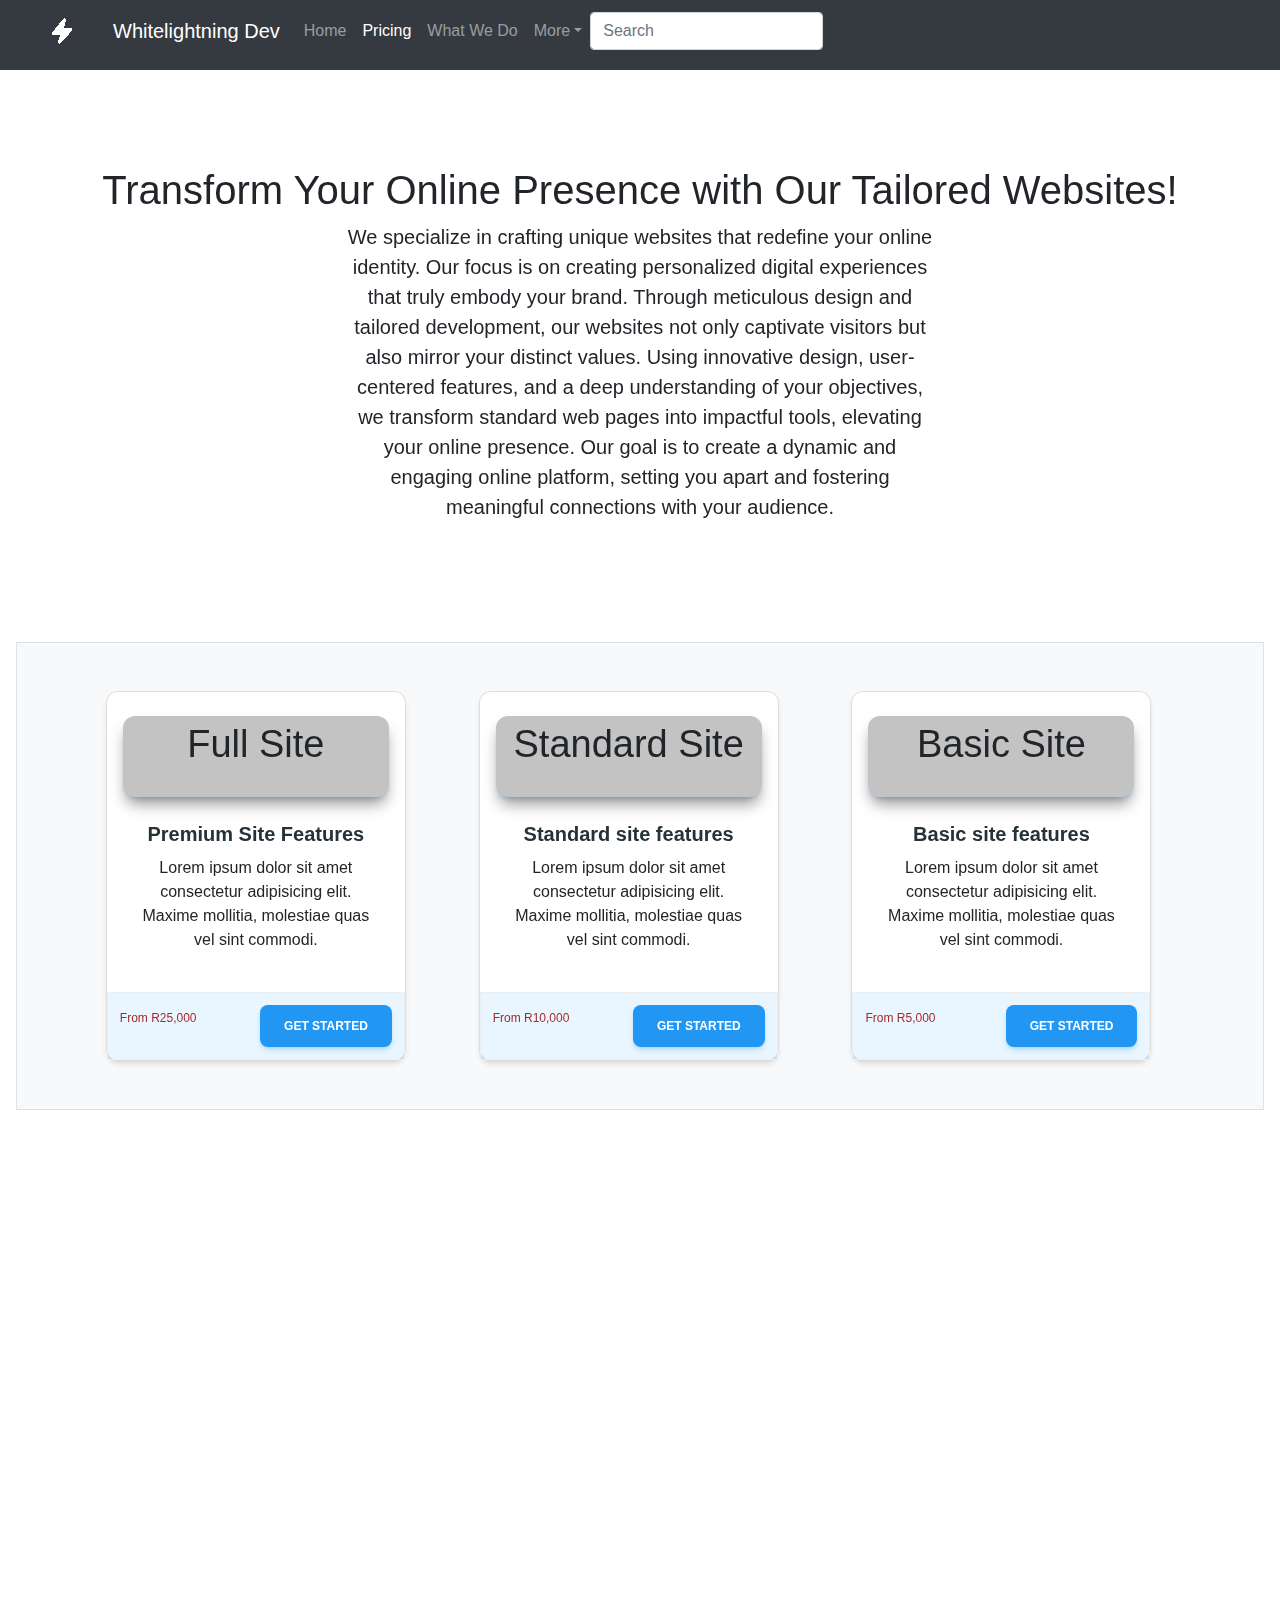
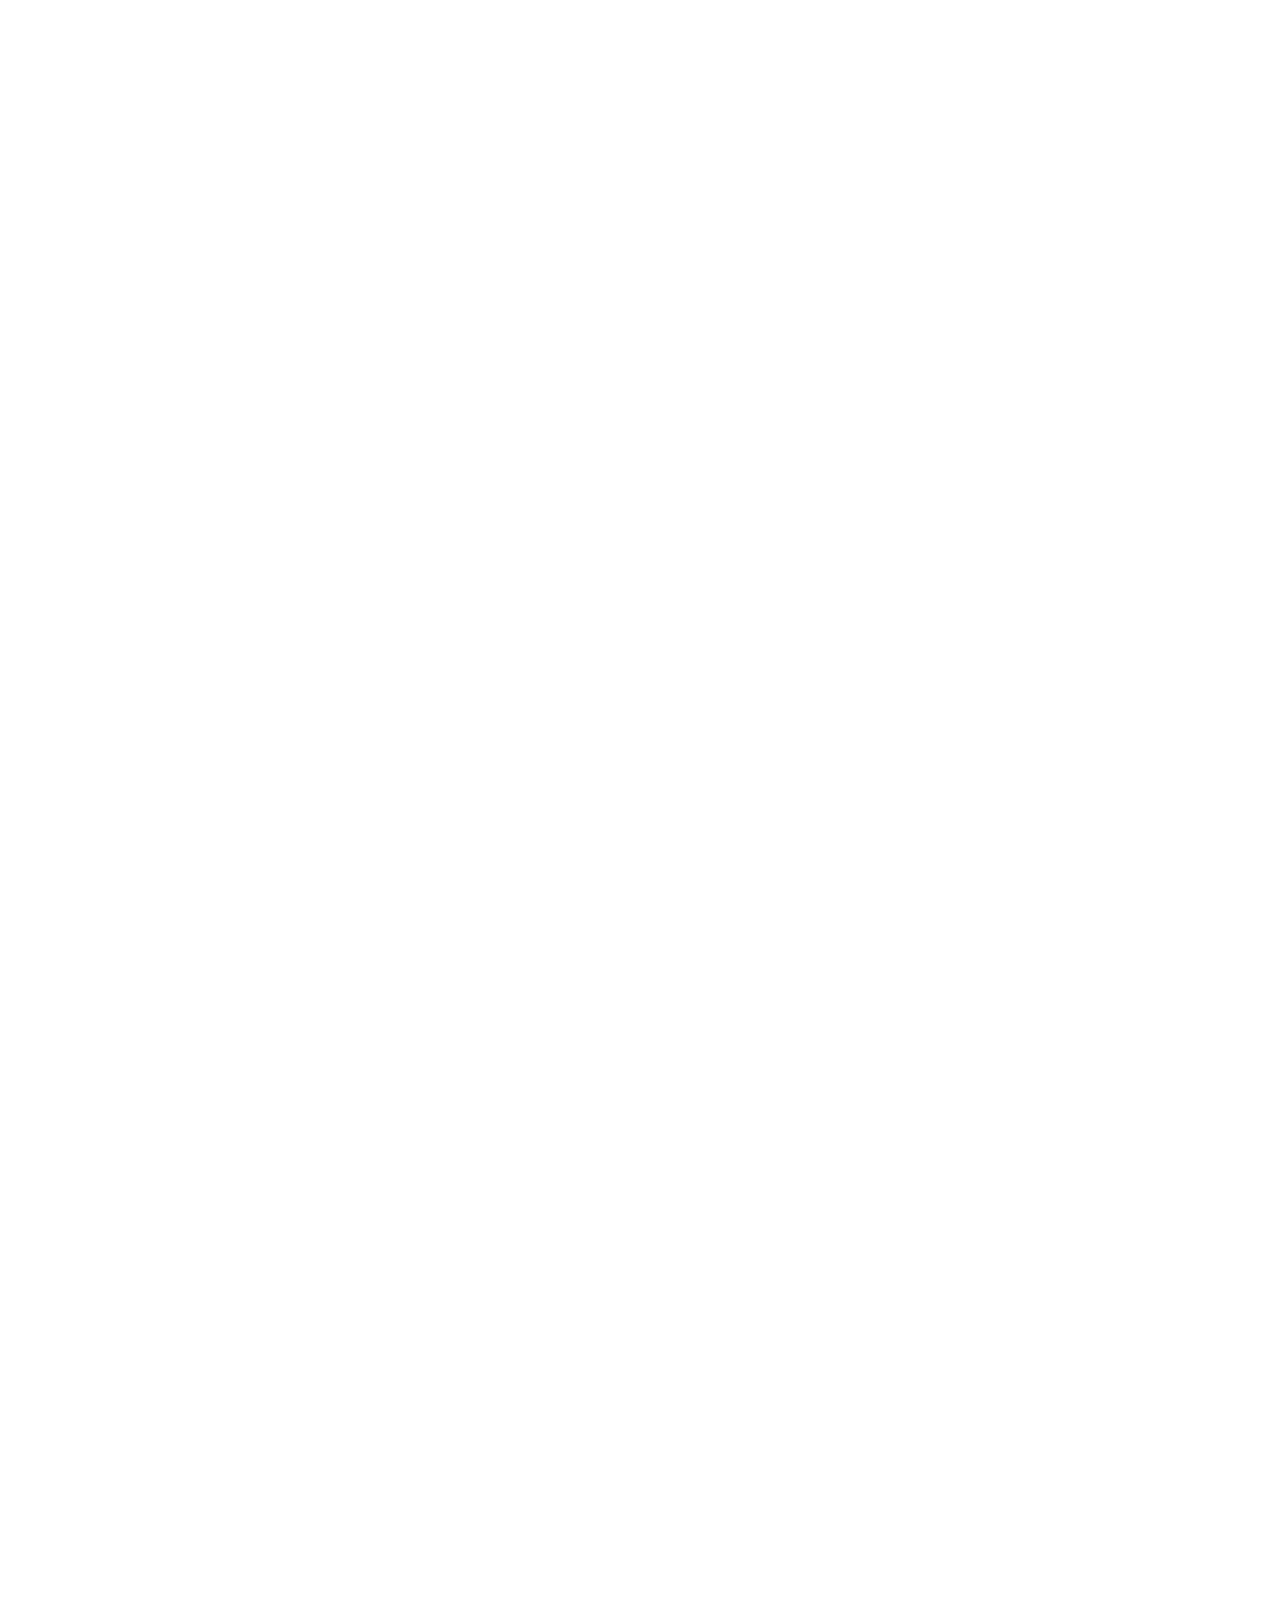
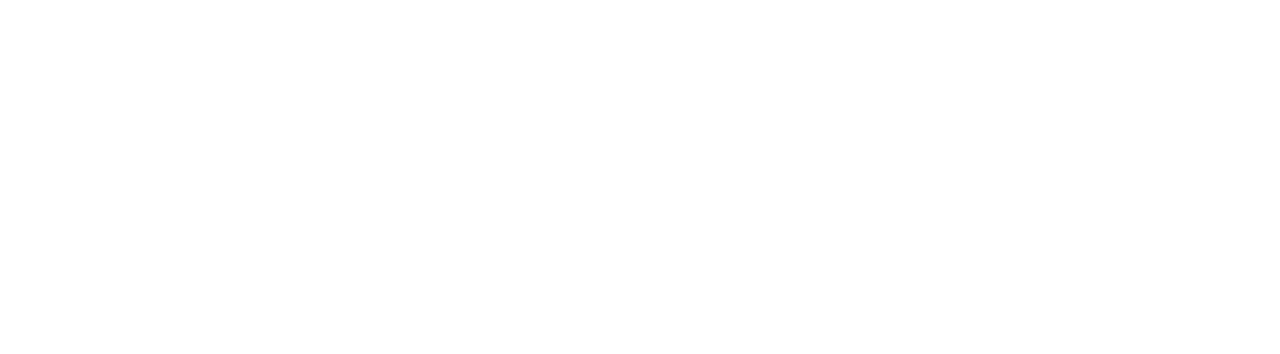
==== prices.html @ e3693634 "adding new code base" ====
<!DOCTYPE html>
<html lang="en">

<head>
  <meta charset="UTF-8">
  <meta name="viewport" content="width=device-width, initial-scale=1.0">

  <link href="https://cdn.jsdelivr.net/npm/bootstrap@5.3.2/dist/css/bootstrap.min.css" rel="stylesheet"
    integrity="sha384-T3c6CoIi6uLrA9TneNEoa7RxnatzjcDSCmG1MXxSR1GAsXEV/Dwwykc2MPK8M2HN" crossorigin="anonymous">
  <link href="//maxcdn.bootstrapcdn.com/bootstrap/4.1.1/css/bootstrap.min.css" rel="stylesheet" id="bootstrap-css">

  <!-- Include AOS CSS -->
  <link rel="stylesheet" href="https://cdn.jsdelivr.net/npm/aos@2.3.4/dist/aos.css">

  <link rel="stylesheet" href="scss/styles.css">
  <link rel="stylesheet" href="scss/blog-carousel.css">


  <title>WHLD - PRICES</title>
</head>

<nav class="navbar navbar-expand-xl navbar-dark pt-0 mb-5 bg-dark" aria-label="Sixth navbar example">
  <div class="container-fluid">
    <a href="index.html"> <img src="images/system-solid-117-bolt-2.gif" class="bg-dark p-2 m-2 rounded" alt=""
        style="padding-left: 20px;"></a>
    <a class="navbar-brand" style="padding-left: 20px;" href="index.html">Whitelightning Dev</a>
    <button class="navbar-toggler" type="button" data-bs-toggle="collapse" data-bs-target="#navbarsExample06"
      aria-controls="navbarsExample06" aria-expanded="false" aria-label="Toggle navigation">
      <span class="navbar-toggler-icon"></span>
    </button>

    <div class="collapse navbar-collapse" id="navbarsExample06">
      <ul class="navbar-nav me-auto mb-2 mb-xl-0">
        <li class="nav-item">
          <a class="nav-link" href="index.html">Home</a>
        </li>
        <li class="nav-item">
          <a class="nav-link active" aria-current="page" href="prices.html">Pricing</a>
        </li>
        <li class="nav-item">
          <a class="nav-link" aria-disabled="false" href="whatwedo.html">What We Do</a>
        </li>
        <li class="nav-item dropdown">
          <a class="nav-link dropdown-toggle" href="#" data-bs-toggle="dropdown" aria-expanded="false">More</a>
          <ul class="dropdown-menu">
            <li><a class="dropdown-item" href="#">Action</a></li>
            <li><a class="dropdown-item" href="#">Another action</a></li>
            <li><a class="dropdown-item" href="#">Something else here</a></li>
          </ul>
        </li>
      </ul>
      <form role="search">
        <input class="form-control" type="search" placeholder="Search" aria-label="Search">
      </form>
    </div>
  </div>
</nav>

<body>
  <!-- Top hero -->
  <div data-aos="fade-up" class="px-4 py-5 my-5 text-center">
    <h1 class="display-5 fw-bold text-body-emphasis">Transform Your Online Presence with Our Tailored Websites!</h1>
    <div class="col-lg-6 mx-auto">
      <p data-aos="fade-right" class="lead mb-4">We specialize in crafting unique websites that redefine your online identity. Our focus is on
        creating personalized digital experiences that truly embody your brand. Through meticulous design and tailored
        development, our websites not only captivate visitors but also mirror your distinct values. Using innovative
        design, user-centered features, and a deep understanding of your objectives, we transform standard web pages
        into impactful tools, elevating your online presence. Our goal is to create a dynamic and engaging online
        platform, setting you apart and fostering meaningful connections with your audience.</p>
    </div>
  </div>
  <div class="content row p-3 pb-4 mt-5 pe-lg-0 pt-lg-5 m-3 pb-5 bg-light align-items-center rounded-5 border  shadow-lg">

<!-- Full site card -->
<div data-aos="fade-right" class="card  shadow-lg">
  <div class="header"> Full Site</div>
  <div class="info">
    <p class="title">Premium Site Features</p>
    <p>Lorem ipsum dolor sit amet consectetur adipisicing elit. Maxime mollitia,
      molestiae quas vel sint commodi. </p>
  </div>
  <div class="footer">
    <p class="tag">From R25,000</p>
    <button type="button" class="action">Get started </button>
  </div>
</div>

<!-- Standard Site card -->
<div data-aos="fade-up" class="card  shadow-lg">
  <div class="header">Standard Site</div>
  <div class="info">
    <p class="title">Standard site features</p>
    <p>Lorem ipsum dolor sit amet consectetur adipisicing elit. Maxime mollitia,
      molestiae quas vel sint commodi. </p>
  </div>
  <div  class="footer">
    <p class="tag">From R10,000</p>
    <button type="button" class="action">Get started </button>
  </div>
</div>

<!-- Basic site card -->
<div data-aos="fade-left" class="card   shadow-lg">
  <div class="header">Basic Site</div>
  <div class="info">
    <p class="title">Basic site features</p>
    <p>Lorem ipsum dolor sit amet consectetur adipisicing elit. Maxime mollitia,
      molestiae quas vel sint commodi. </p>
  </div>
  <div class="footer">
    <p class="tag">From R5,000</p>
    <button type="button" class="action">Get started </button>
  </div>
</div>
  </div>
  <!-- Feature components -->
  <div data-aos="fade-up" class="content row p-1 mt-5 pe-lg-0 pt-4  m-3 pb-4 bg-light align-items-center rounded-5 border  shadow-lg">
    <premium-feature-component ></premium-feature-component>
  </div>
  <br>
  <div data-aos="fade-up"  class="content row p-3 pb-4 mt-5 pe-lg-0 pt-lg-5 m-3 pb-5 bg-light align-items-center rounded-5 border  shadow-lg">
    <standard-feature-component></standard-feature-component>
  </div>

  <!-- end of feature components -->
  




  <!-- Include AOS library script -->
  <script src="https://cdn.jsdelivr.net/npm/aos@2.3.4/dist/aos.js"></script>
  <!-- Initialize AOS -->
  <script>
    AOS.init();
  </script>
  <script src="components/Standard-features.js" type="text/javascript" defer></script>
  <script src="components/Premium-features.js" type="text/javascript" defer></script>
  <script src="//maxcdn.bootstrapcdn.com/bootstrap/4.1.1/js/bootstrap.min.js"></script>
  <script src="//cdnjs.cloudflare.com/ajax/libs/jquery/3.2.1/jquery.min.js"></script>
  <script src="https://cdn.jsdelivr.net/npm/bootstrap@5.3.2/dist/js/bootstrap.bundle.min.js"
    integrity="sha384-C6RzsynM9kWDrMNeT87bh95OGNyZPhcTNXj1NW7RuBCsyN/o0jlpcV8Qyq46cDfL"
    crossorigin="anonymous"></script>
</body>
<!-- footer start -->
<div class="container">
  <footer class="py-5" data-aos="fade-up">
      <div class="row">
          <div class="col-6 col-md-2 mb-2">
              <h5>Section</h5>
              <ul class="nav flex-column">
                  <li class="nav-item mb-2"><a href="index.html" class="nav-link p-0 text-body-secondary">Home</a>
                  </li>
                  <li class="nav-item mb-2"><a href="prices.html" class="nav-link p-0 text-body-secondary">Pricing</a>
                  </li>
                  <li class="nav-item mb-2"><a href="faq.html" class="nav-link p-0 text-body-secondary">FAQs</a></li>
                  <li class="nav-item mb-2"><a href="about.html" class="nav-link p-0 text-body-secondary">About</a>
                  </li>
              </ul>
          </div>

          <div class="col-md-5 offset-md-5 mb-3">
              <form>
                  <h5>Contact me to get a free consultation</h5>
                  <p>Drop your email below</p>
                  <div class="d-flex flex-column flex-sm-row w-100 gap-2">
                      <label for="newsletter1" class="visually-hidden">Email address</label>
                      <input id="newsletter1" type="text" class="form-control" placeholder="Email address">
                      <button class="btn btn-primary" type="button">Subscribe</button>
                  </div>
              </form>
          </div>
          
          <!-- Toast HTML -->
          <div class="toast" role="alert" aria-live="assertive" aria-atomic="true" style="display: none;">
            <div class="toast-header">
              <img src="..." class="rounded me-2" alt="...">
              <strong class="me-auto">Bootstrap</strong>
              <small>11 mins ago</small>
              <button type="button" class="btn-close" data-bs-dismiss="toast" aria-label="Close"></button>
            </div>
            <div class="toast-body">
              Thank you for your interest! We'll contact you soon.
            </div>
          </div>

          
      <div class="d-flex flex-column flex-sm-row justify-content-between py-4 my-4 border-top">
          <p>&copy; 2023 WhitelightningDev, Inc. All rights reserved.</p>
          <ul class="list-unstyled d-flex">
              <li class="ms-3"><a class="link-body-emphasis" href="#"><img src="images/instagram.png" width="24px" height="24px" alt="" srcset=""></a></li>
              <li class="ms-3"><a class="link-body-emphasis" href="#"><img src="images/facebook.png" width="24px" height="24px" alt="" srcset=""></a></li>
          </ul>
      </div>
  </footer>
</div>
<!-- Footer end -->


</html>
---- scss/styles.css ----
body {
  margin: 0;
  padding: 0;
  z-index: -1;
}

* {
  margin: 0;
  padding: 0;
}

/* styles.css */
.nav-link {
  transition: color 0.3s ease; /* Add smooth color transition on hover */
}

.nav-link:hover {
  color: #ff6600; /* Change the text color on hover to your desired color */
}

.animation-element {
  width: 100px;
  height: 100px;
  background-color: #3498db;
  opacity: 0;
  transform: translateY(20px);
  transition: opacity 0.5s, transform 0.5s;
}

.content {
  text-align: center;
  margin-top: 300px; /* Create space for the animation to be revealed */
}

/* CSS for the card image */
.card-image {
  background-size: cover;
  background-repeat: no-repeat;
  background-position: center center;
  min-height: 200px; /* Adjust the minimum height as needed */
}

.google-signup-image {
  width: 60px;
}

br {
  margin-top: 100px;
}/*# sourceMappingURL=styles.css.map */
---- scss/blog-carousel.css ----
.card {
    display: inline-flex;
    flex-direction: column;
    justify-content: space-between;
    border-radius: 0.75rem;
    margin-left:6%;
    background-color: white;
    width: 300px;
    height: 370px;
    box-shadow: 0 4px 6px -1px rgba(0,0,0,.1),
    0 2px 4px -2px rgba(0,0,0,.1);
  }
  
  .header {
    font-size: 38px;
    text-align: center;
    position: relative;
    background-clip: border-box;
    margin-top: 1.5rem;
    margin-left: 1rem;
    margin-right: 1rem;
    border-radius: 0.75rem;
    background-color: rgb(195, 195, 195);
    box-shadow: 0 10px 15px -3px rgba(3, 3, 3, 0.4),0 4px 6px -4px rgba(33,150,243,.4);
    height: 14rem;
  }
  
  .info {
    border: none;
    padding: 1.5rem;
    text-align: center;
  }
  
  .title {
    color: rgb(38 50 56);
    letter-spacing: 0;
    line-height: 1.375;
    font-weight: 600;
    font-size: 1.25rem;
    margin-bottom: 0.5rem;
  }
  
  .footer {
    padding: 0.75rem;
    border: 1px solid rgb(236 239 241);
    display: flex;
    align-items: center;
    justify-content: space-between;
    background-color: rgba(0, 140, 255, 0.082);
  }
  
  .tag {
    color:brown;
    font-weight: 300;
    font-size: .75rem;
    display: block;
  }

  .tag:hover{
    font-size: 20px;
  }
  
  .action {
    -webkit-user-select: none;
    -moz-user-select: none;
    user-select: none;
    border: none;
    outline: none;
    box-shadow: 0 4px 6px -1px rgba(138, 198, 247, 0.4),0 2px 4px -2px rgba(33,150,243,.4);
    color: rgb(255 255 255);
    text-transform: uppercase;
    font-weight: 700;
    font-size: .75rem;
    padding: 0.75rem 1.5rem;
    background-color: rgb(33 150 243);
    border-radius: 0.5rem;
  }
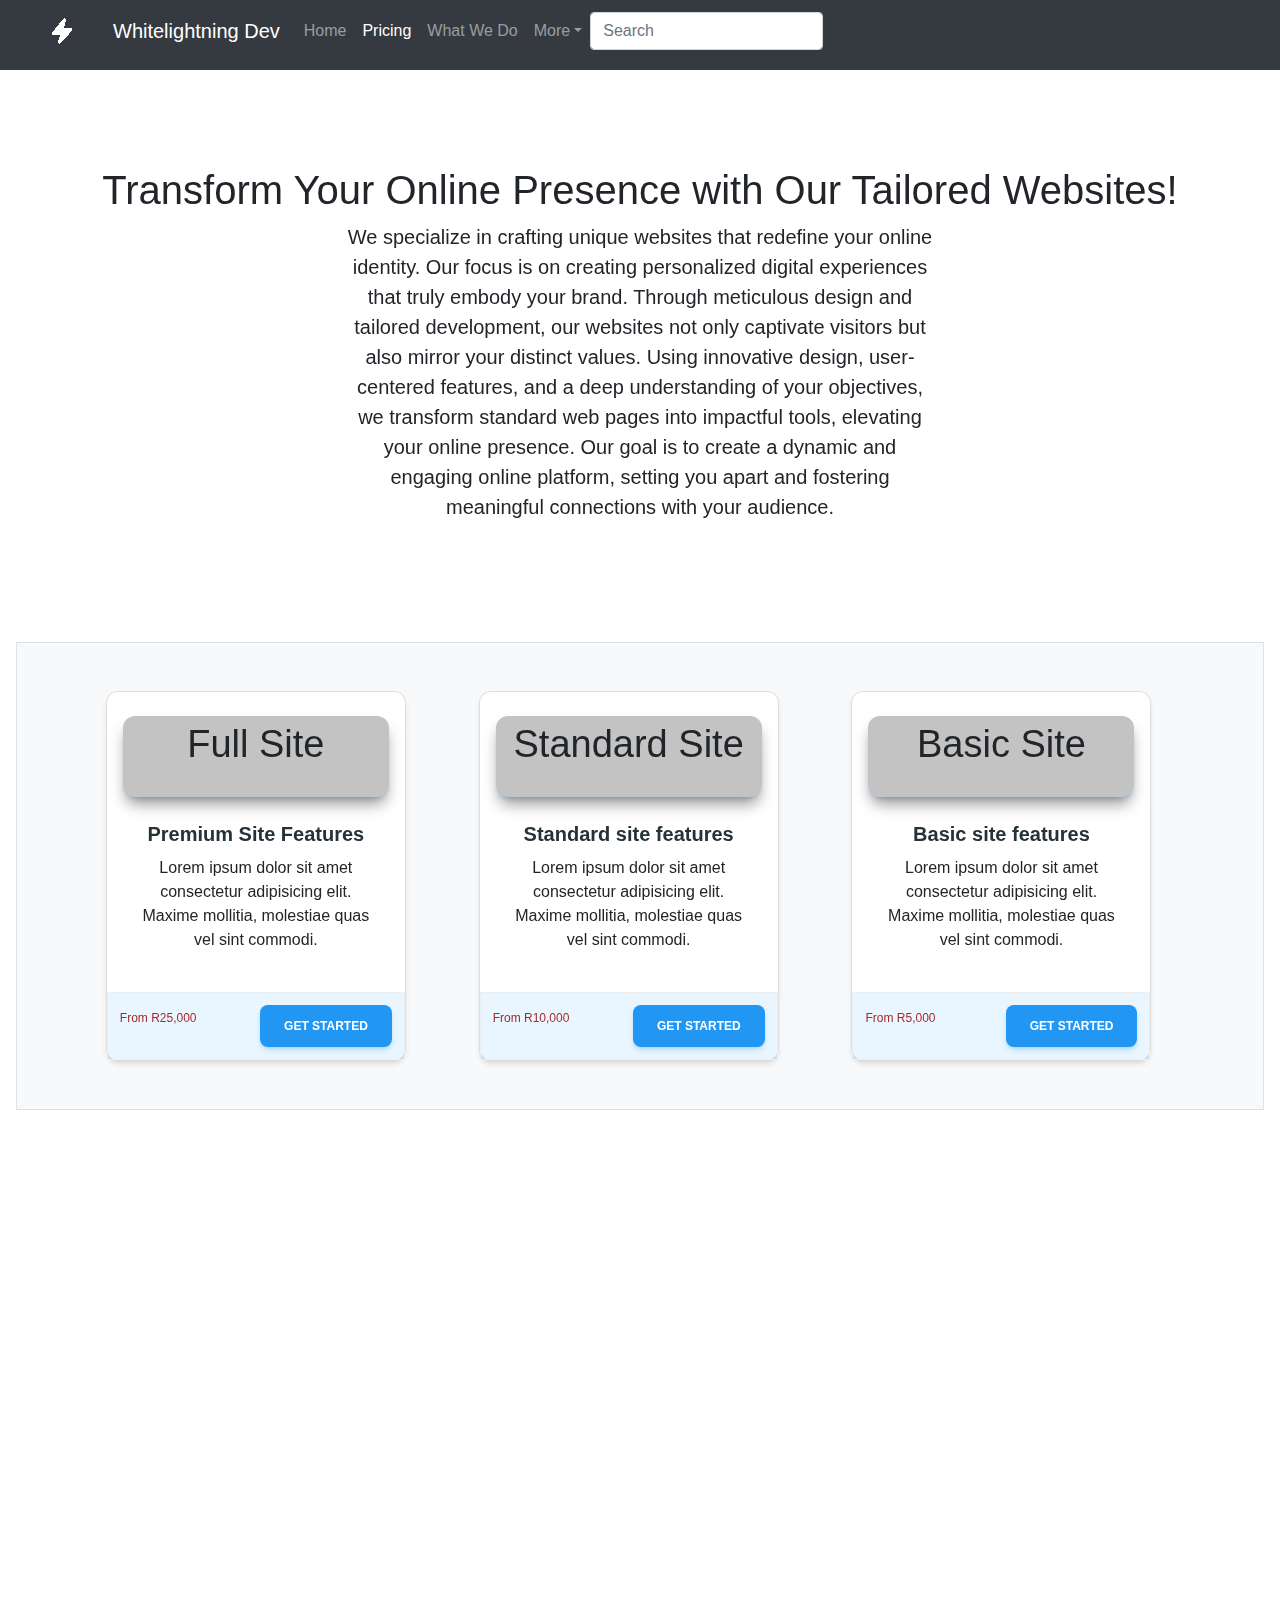
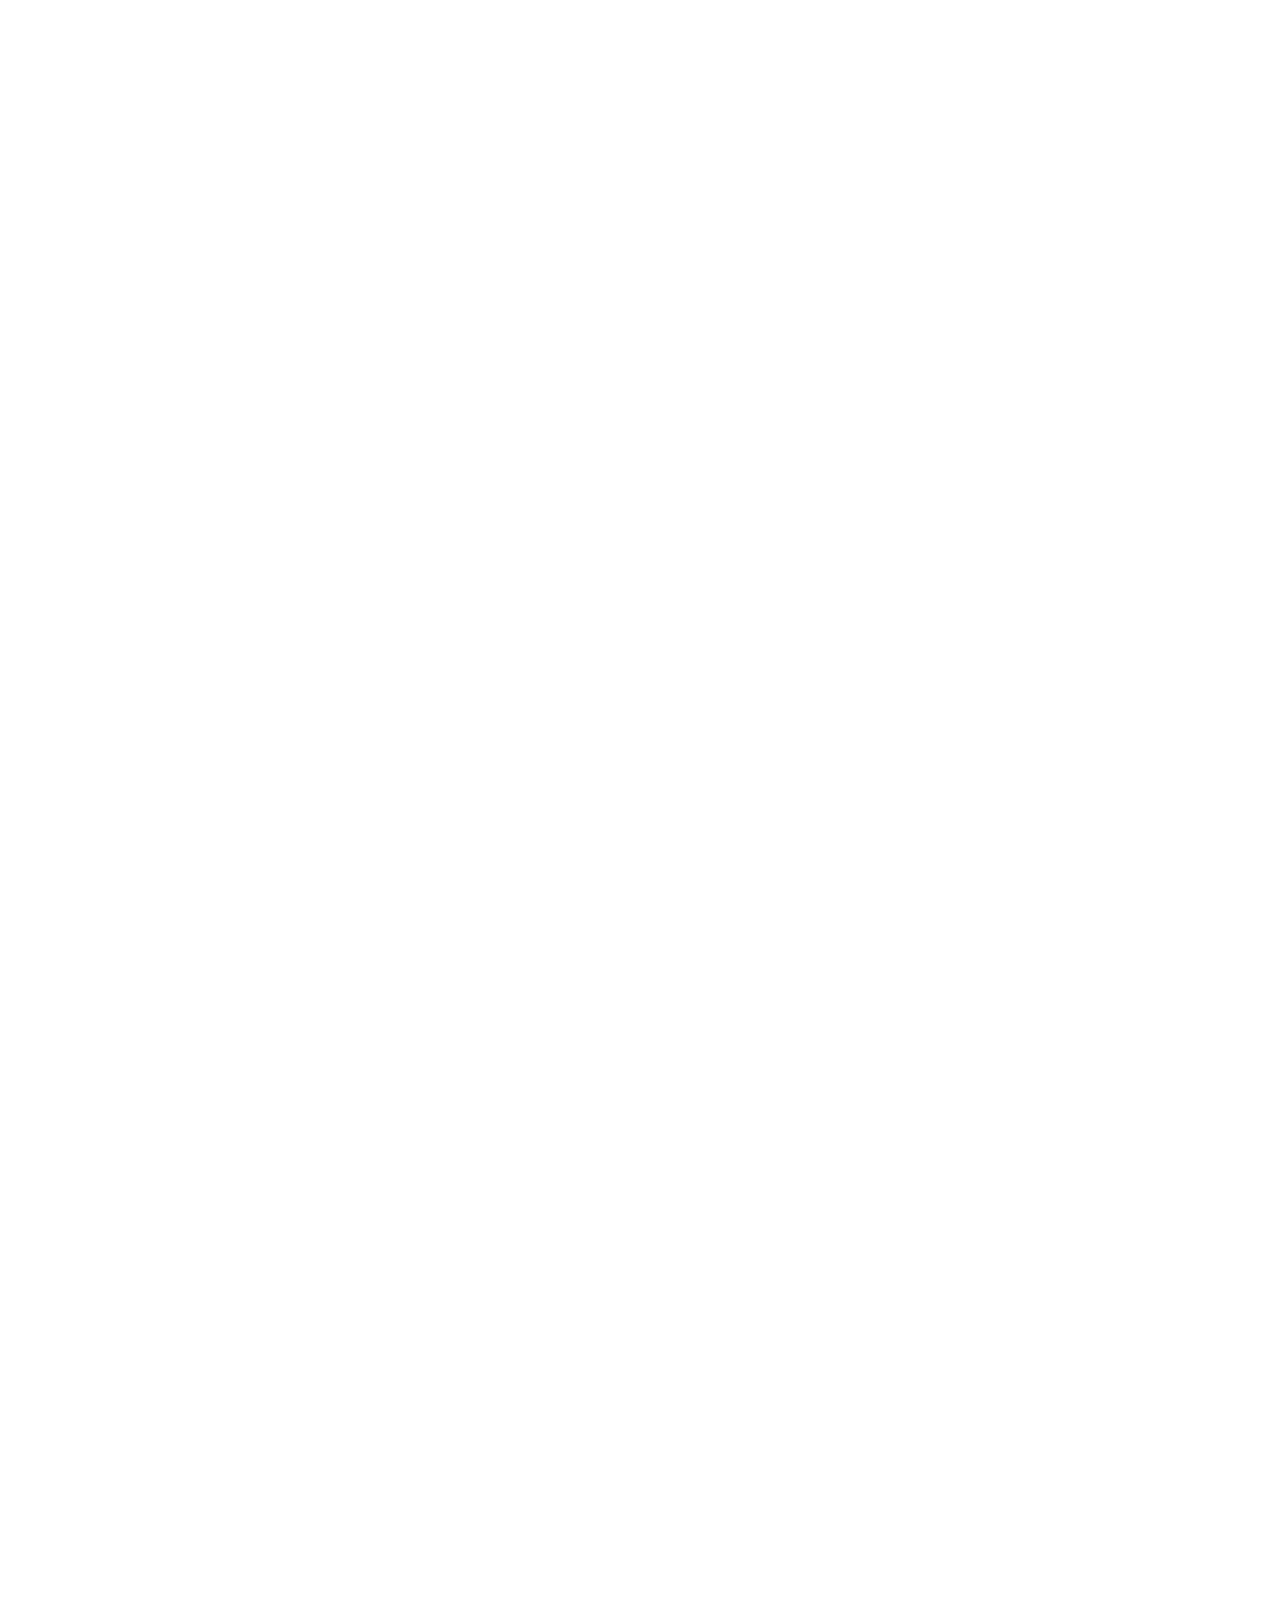
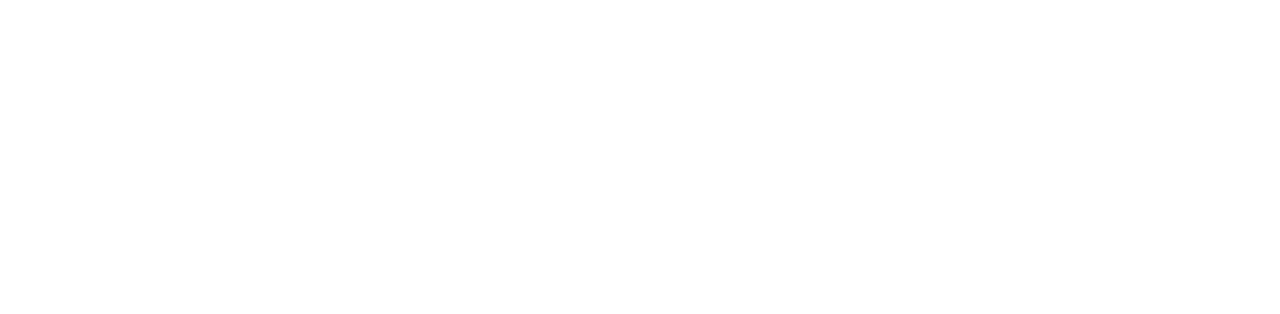
==== commit 2cbaede8: "making sure that standard-feature-component works" ====
--- a/prices.html
+++ b/prices.html
@@ -117,7 +117,7 @@
   <div data-aos="fade-up" class="content row p-1 mt-5 pe-lg-0 pt-4  m-3 pb-4 bg-light align-items-center rounded-5 border  shadow-lg">
     <premium-feature-component ></premium-feature-component>
   </div>
-  <br>
+  
   <div data-aos="fade-up"  class="content row p-3 pb-4 mt-5 pe-lg-0 pt-lg-5 m-3 pb-5 bg-light align-items-center rounded-5 border  shadow-lg">
     <standard-feature-component></standard-feature-component>
   </div>
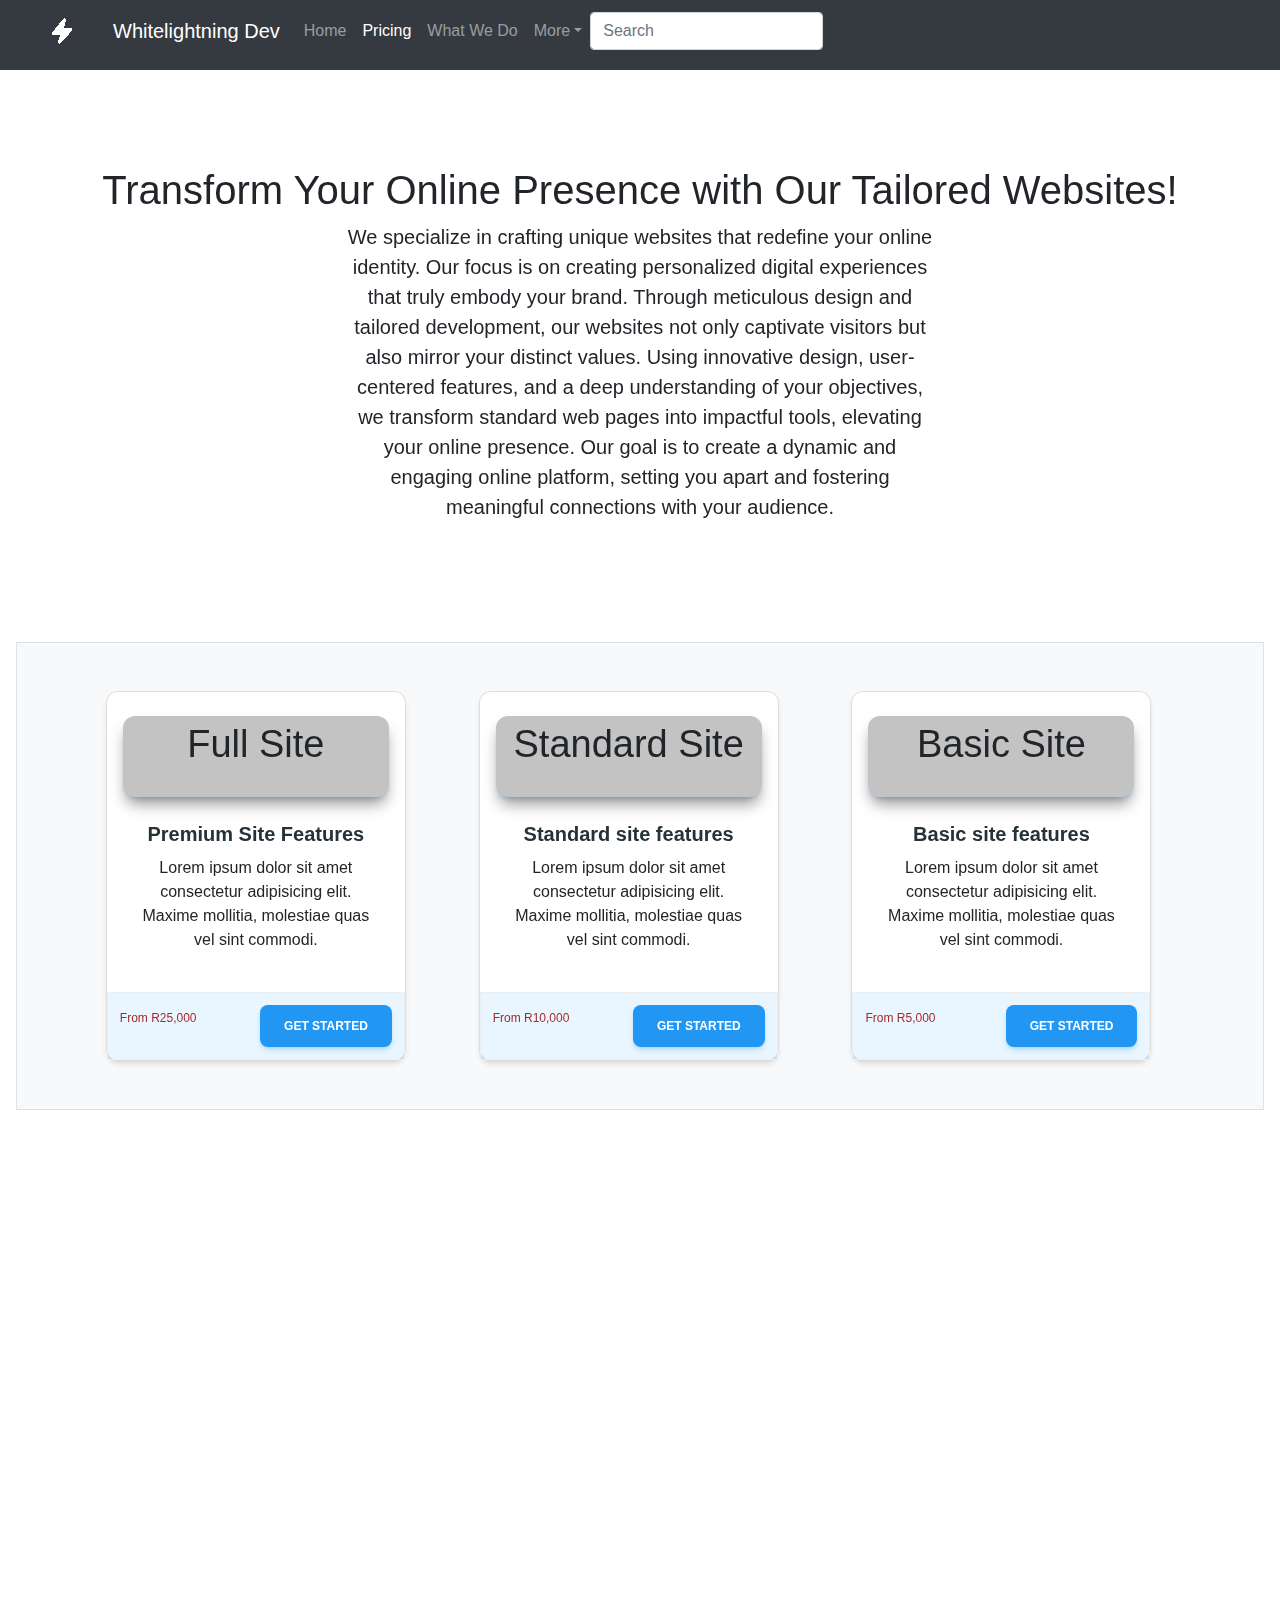
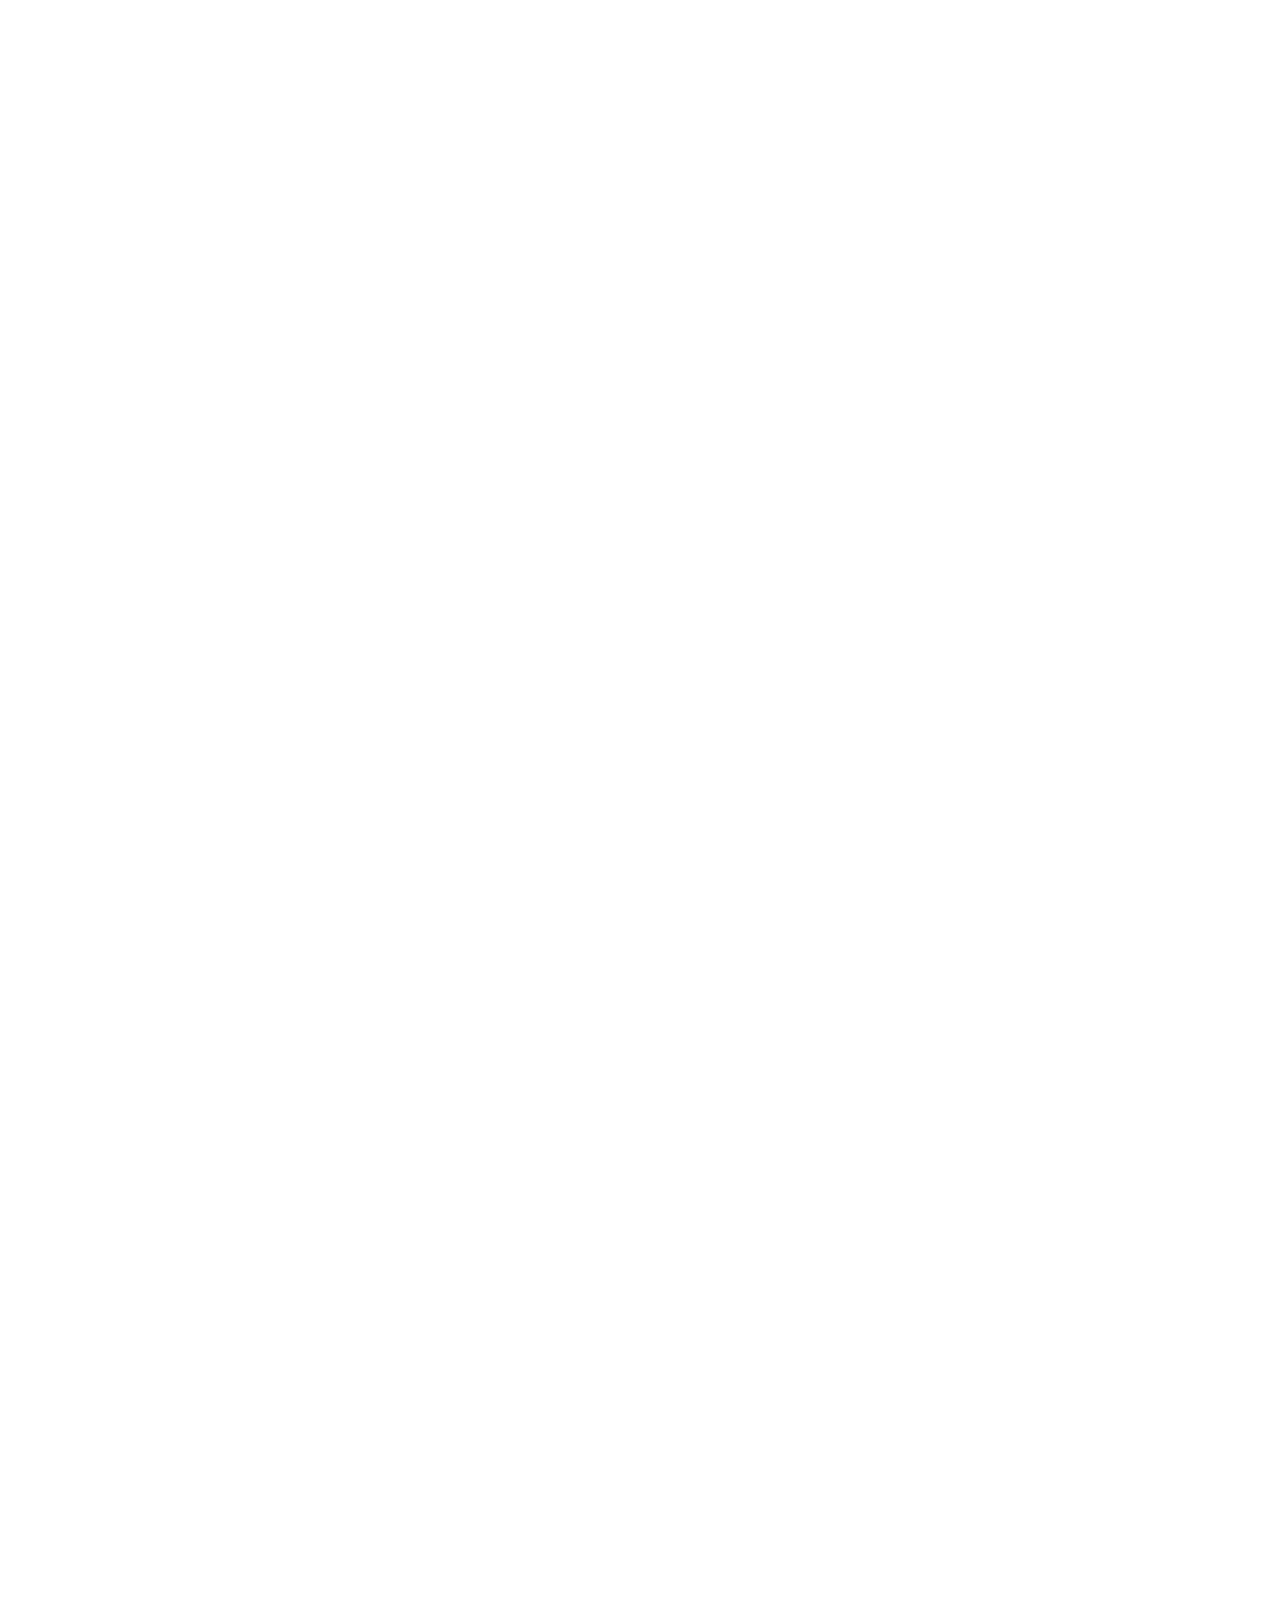
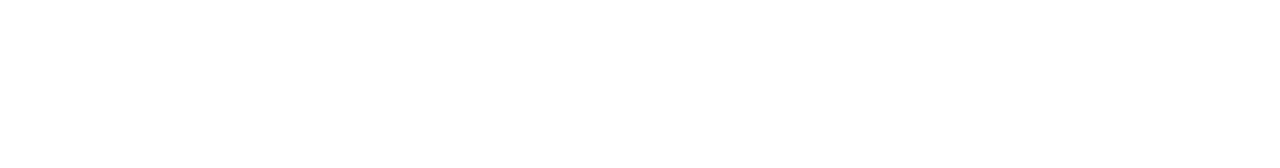
==== commit 13b89af6: "rmoved bootstrap styles from standard-feature-component" ====
--- a/prices.html
+++ b/prices.html
@@ -118,7 +118,7 @@
     <premium-feature-component ></premium-feature-component>
   </div>
   
-  <div data-aos="fade-up"  class="content row p-3 pb-4 mt-5 pe-lg-0 pt-lg-5 m-3 pb-5 bg-light align-items-center rounded-5 border  shadow-lg">
+  <div data-aos="fade-up">
     <standard-feature-component></standard-feature-component>
   </div>
 
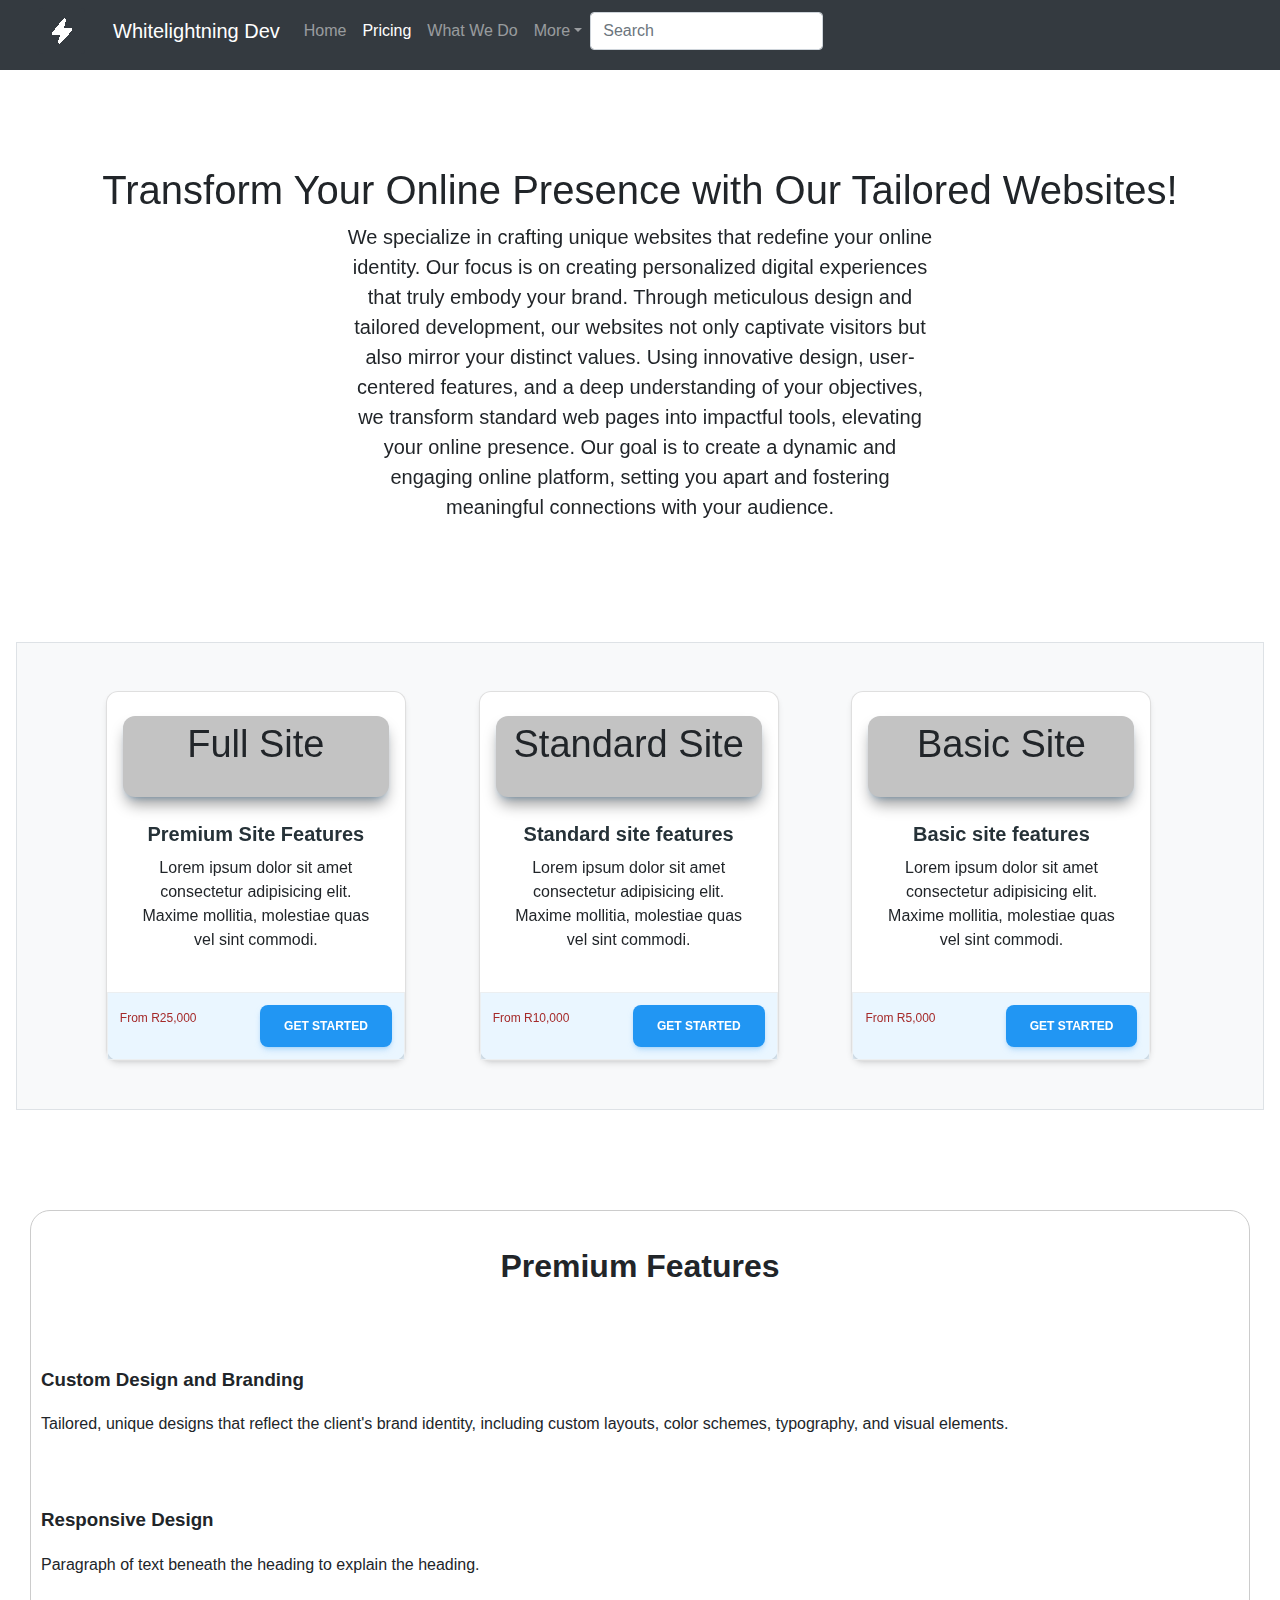
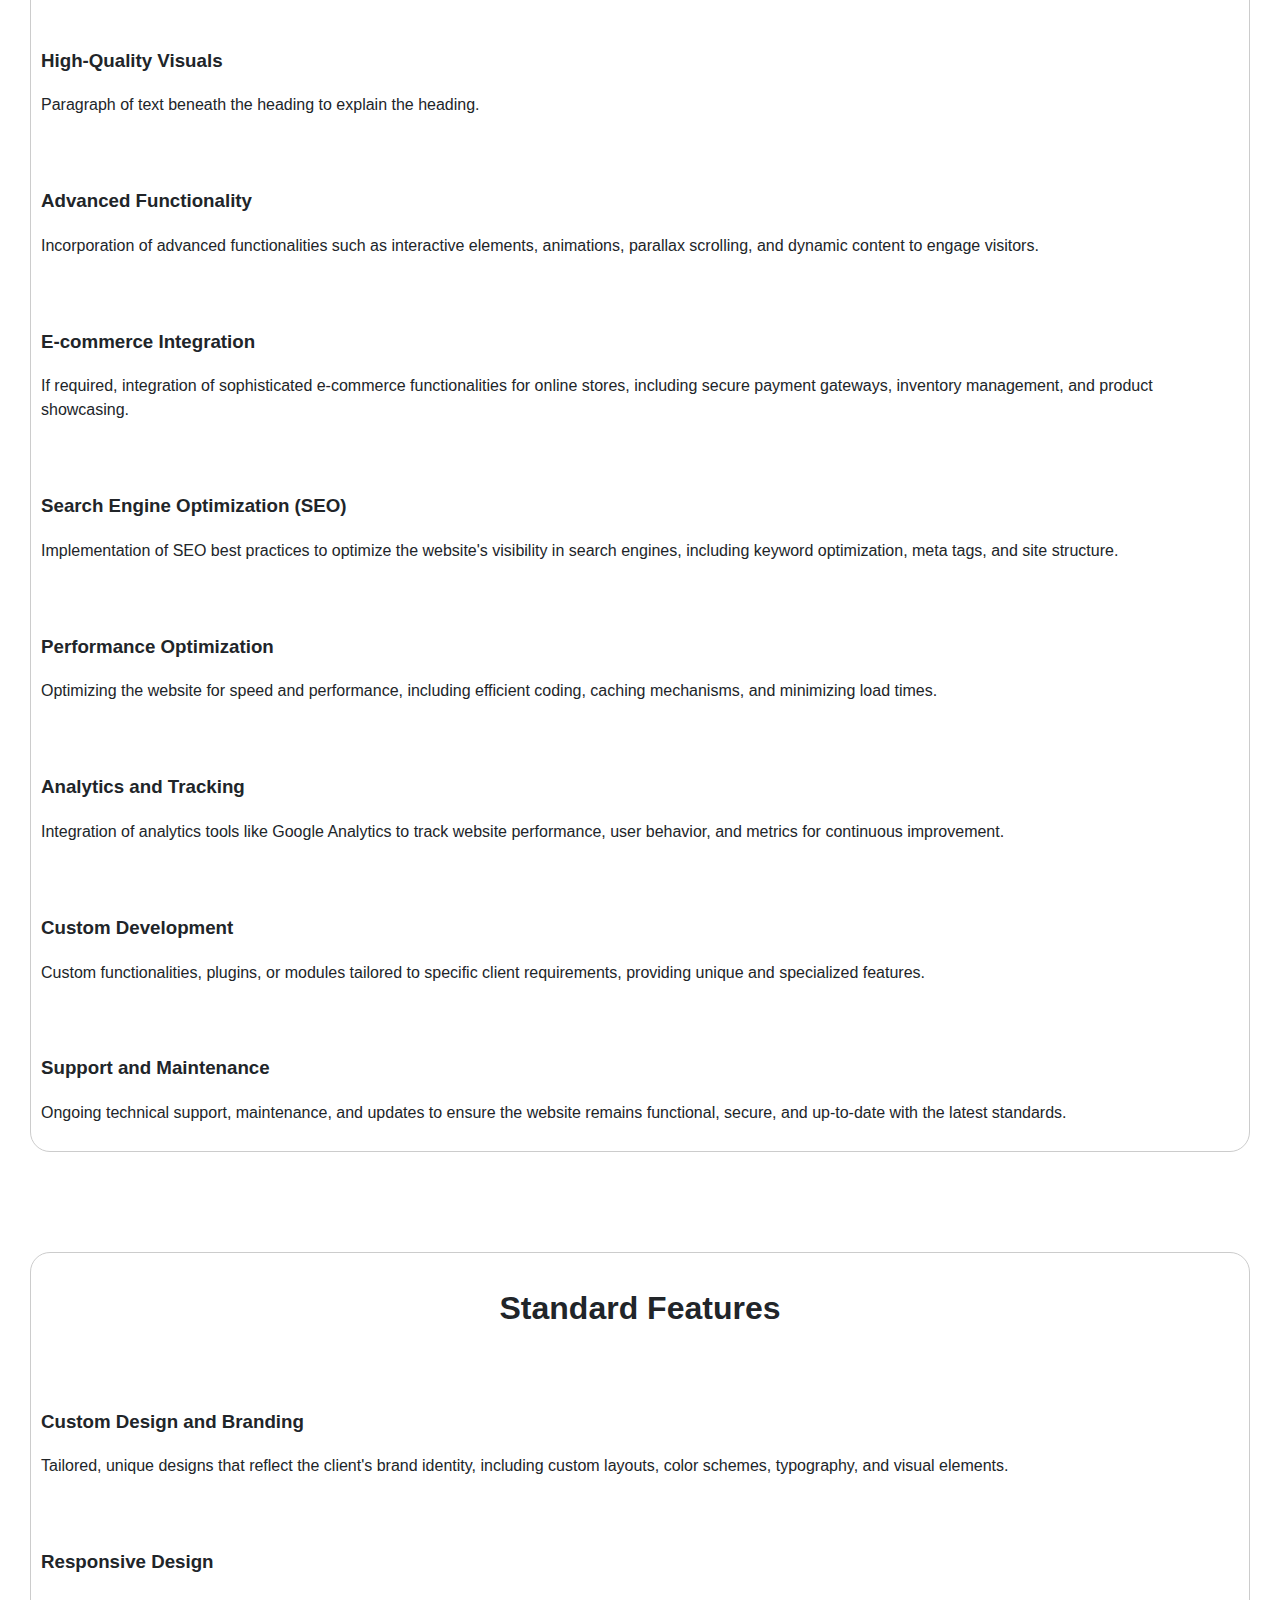
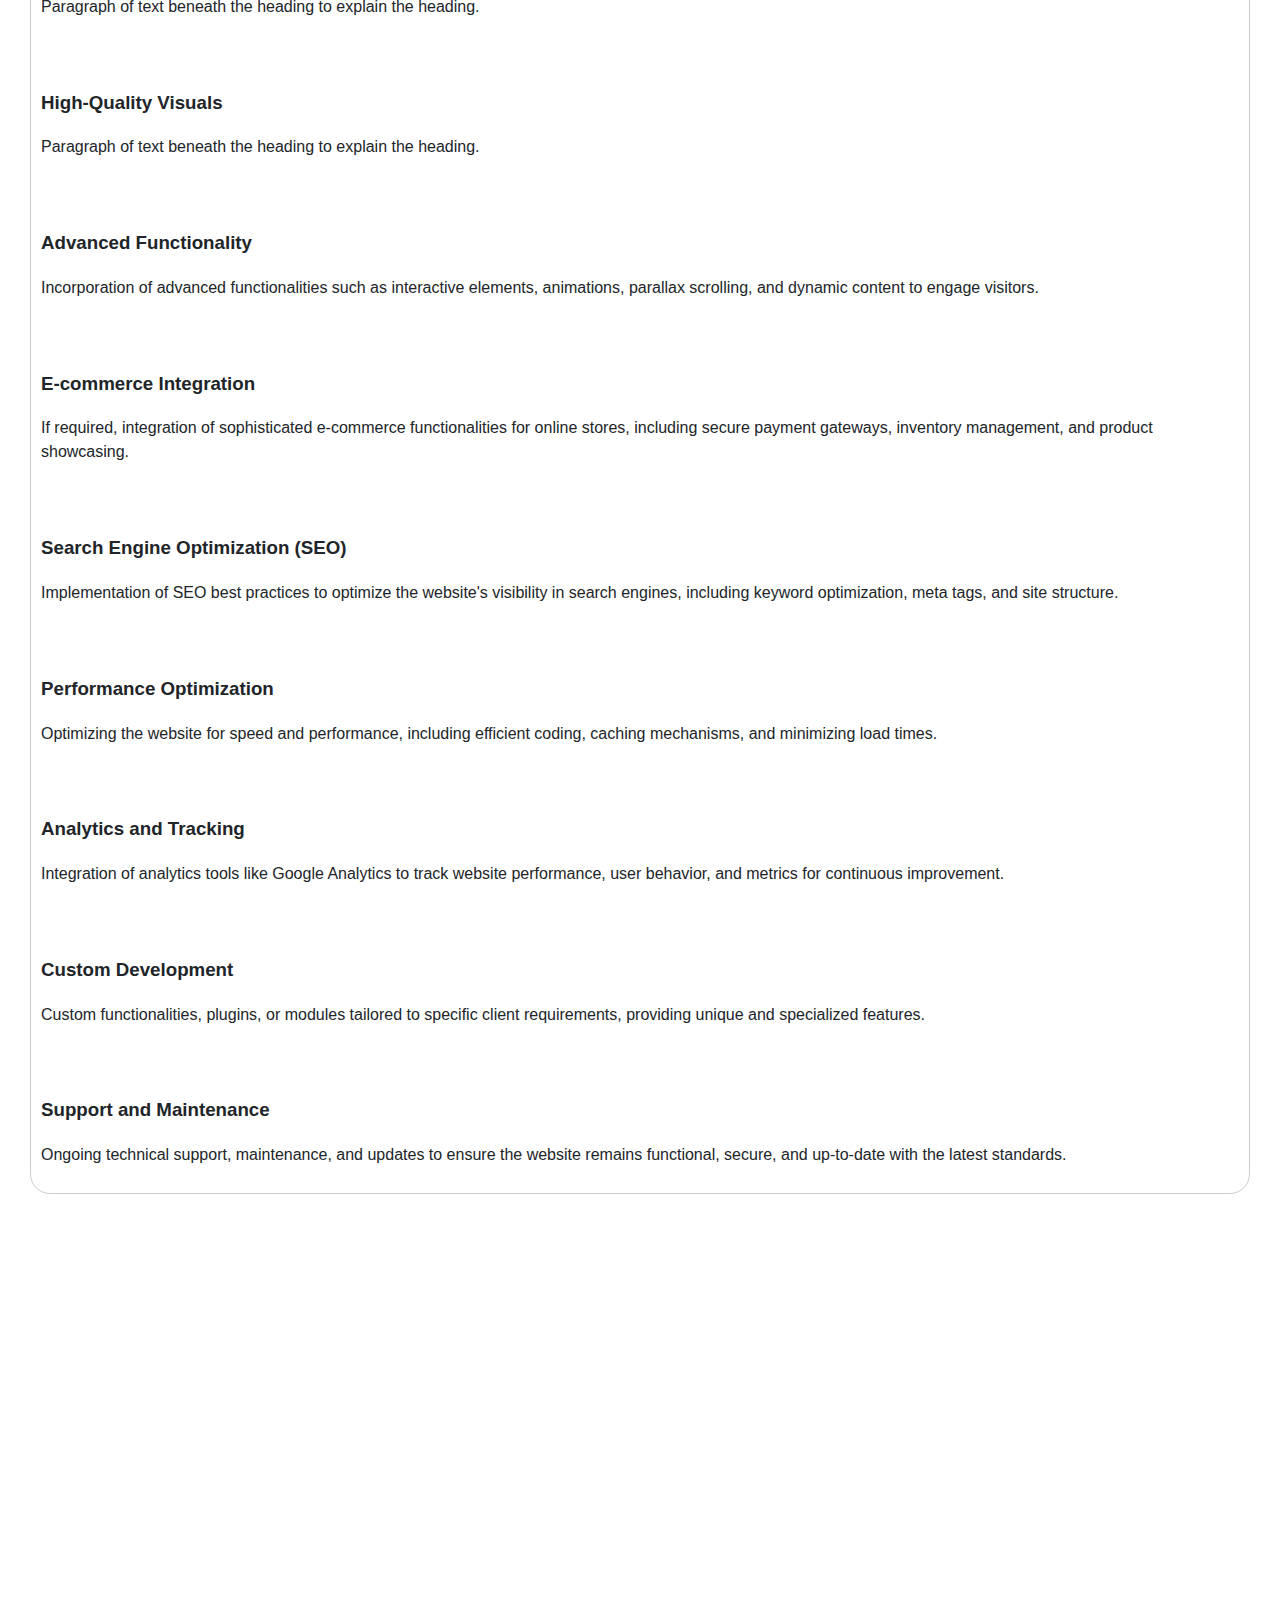
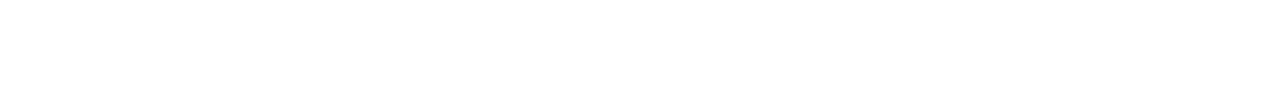
==== commit 11c876ba: "made changes to see if the standard features work" ====
--- a/prices.html
+++ b/prices.html
@@ -114,11 +114,11 @@
 </div>
   </div>
   <!-- Feature components -->
-  <div data-aos="fade-up" class="content row p-1 mt-5 pe-lg-0 pt-4  m-3 pb-4 bg-light align-items-center rounded-5 border  shadow-lg">
+  <div>
     <premium-feature-component ></premium-feature-component>
   </div>
   
-  <div data-aos="fade-up">
+  <div>
     <standard-feature-component></standard-feature-component>
   </div>
 
@@ -134,7 +134,7 @@
   <script>
     AOS.init();
   </script>
-  <script src="components/Standard-features.js" type="text/javascript" defer></script>
+  <script src="components/standard-features.js" type="text/javascript" defer></script>
   <script src="components/Premium-features.js" type="text/javascript" defer></script>
   <script src="//maxcdn.bootstrapcdn.com/bootstrap/4.1.1/js/bootstrap.min.js"></script>
   <script src="//cdnjs.cloudflare.com/ajax/libs/jquery/3.2.1/jquery.min.js"></script>
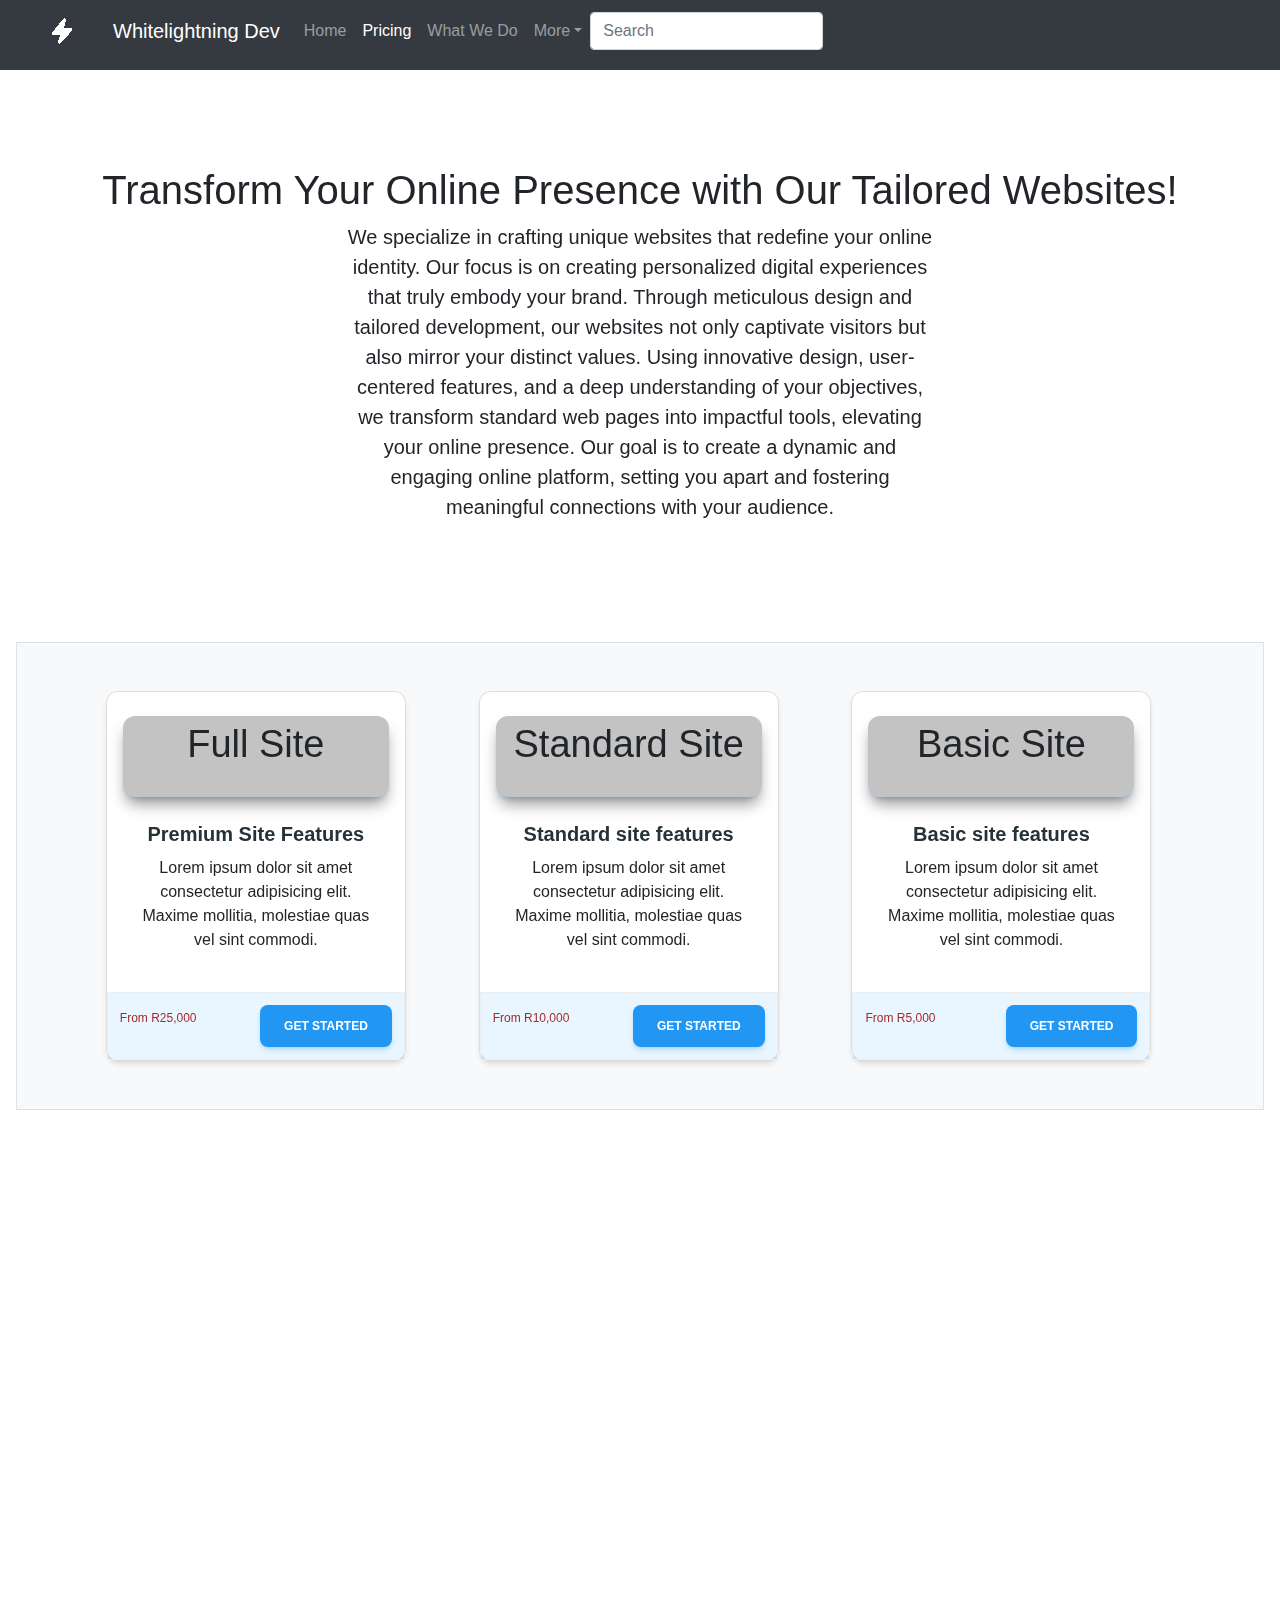
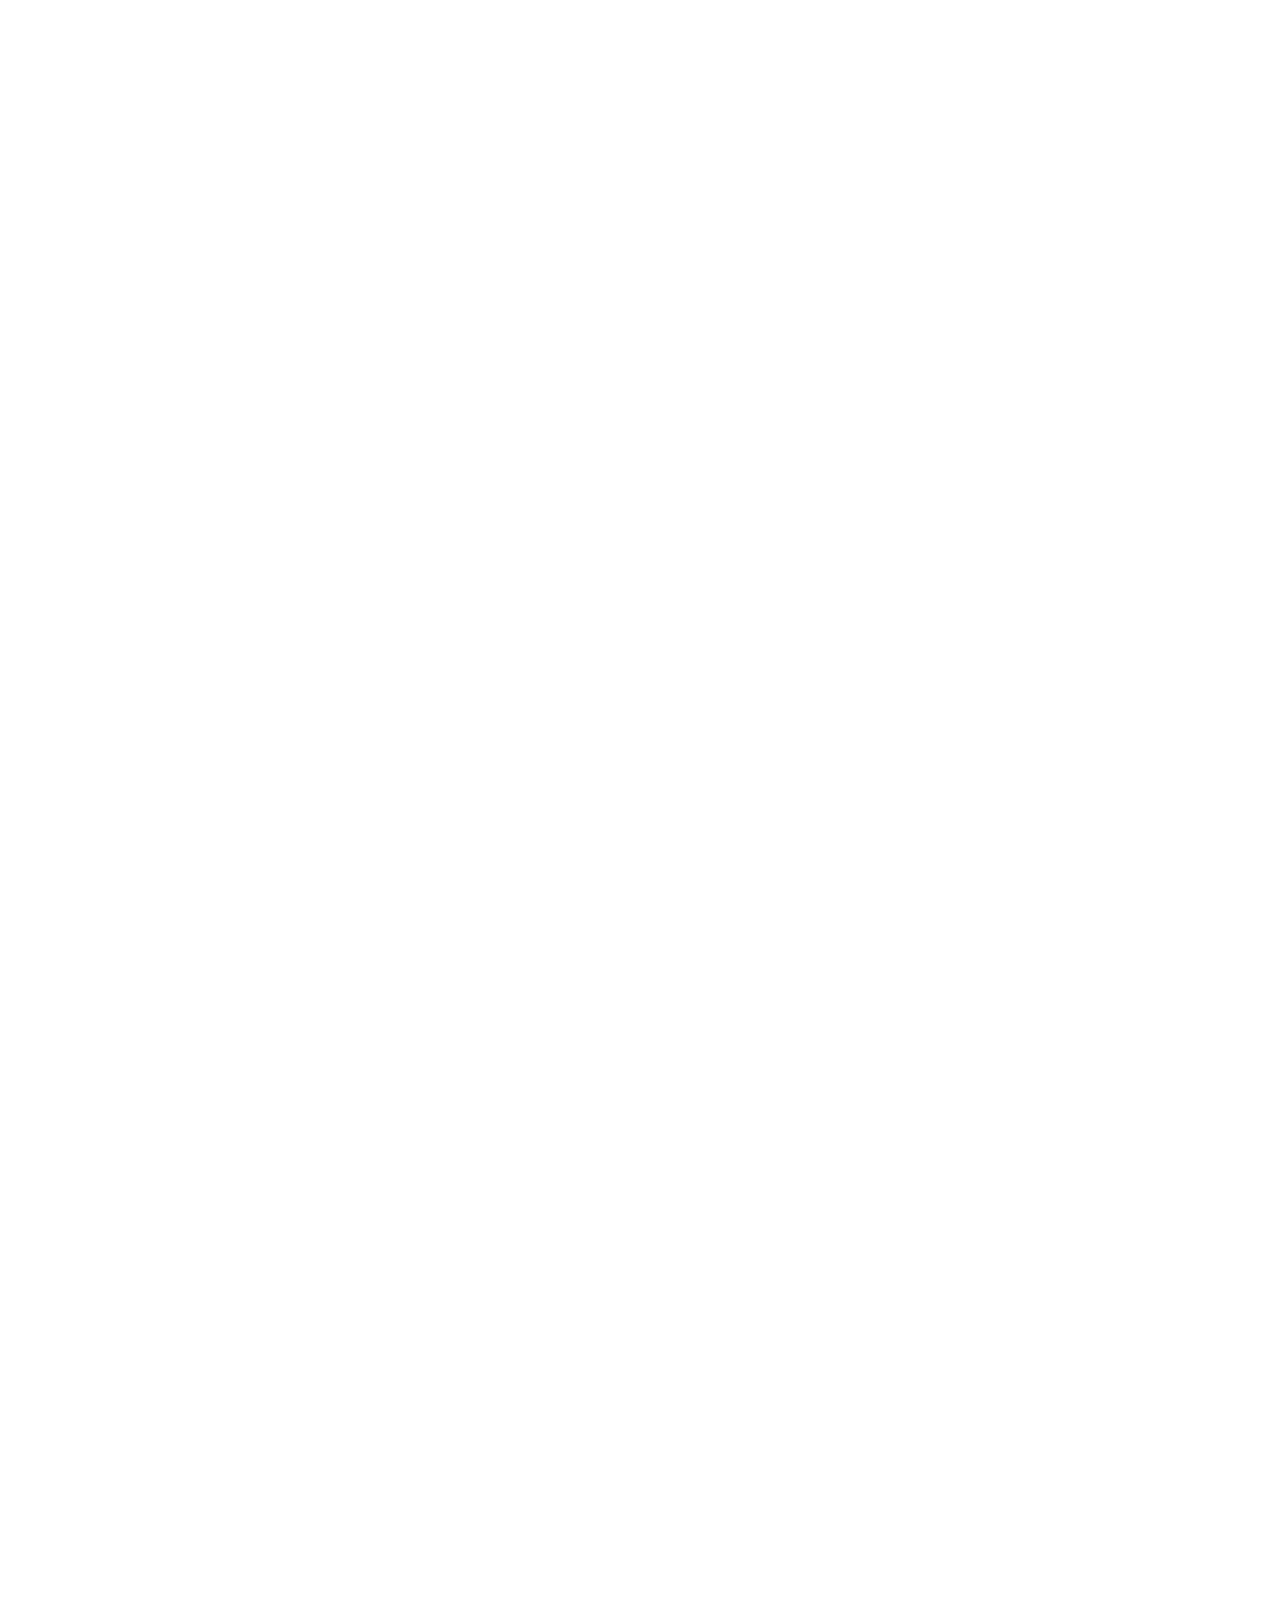
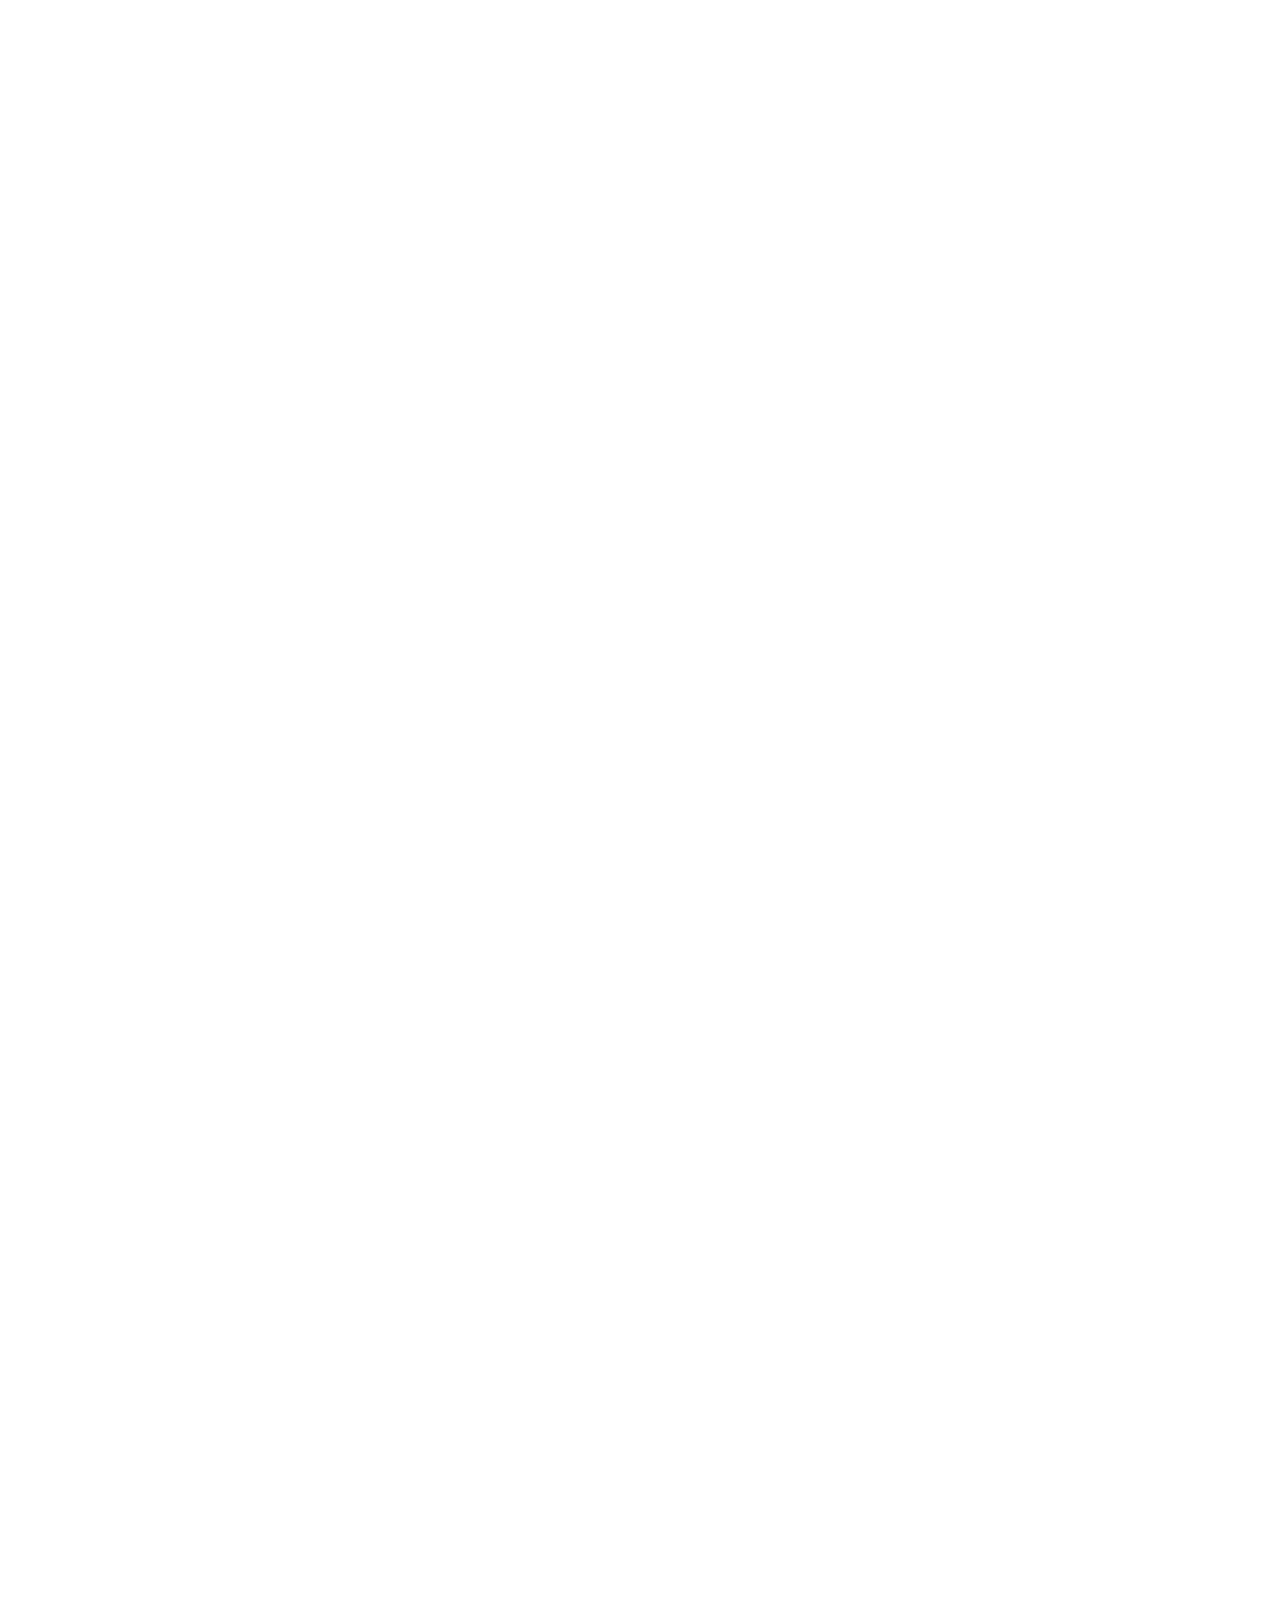
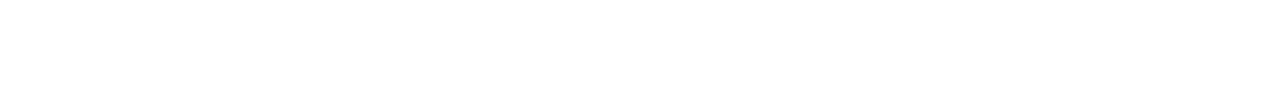
==== commit 97432629: "adding data-aos="fade-left" to the div element of the features links" ====
--- a/prices.html
+++ b/prices.html
@@ -114,11 +114,11 @@
 </div>
   </div>
   <!-- Feature components -->
-  <div>
+  <div data-aos="fade-left" >
     <premium-feature-component ></premium-feature-component>
   </div>
   
-  <div>
+  <div data-aos="fade-left">
     <standard-feature-component></standard-feature-component>
   </div>
 
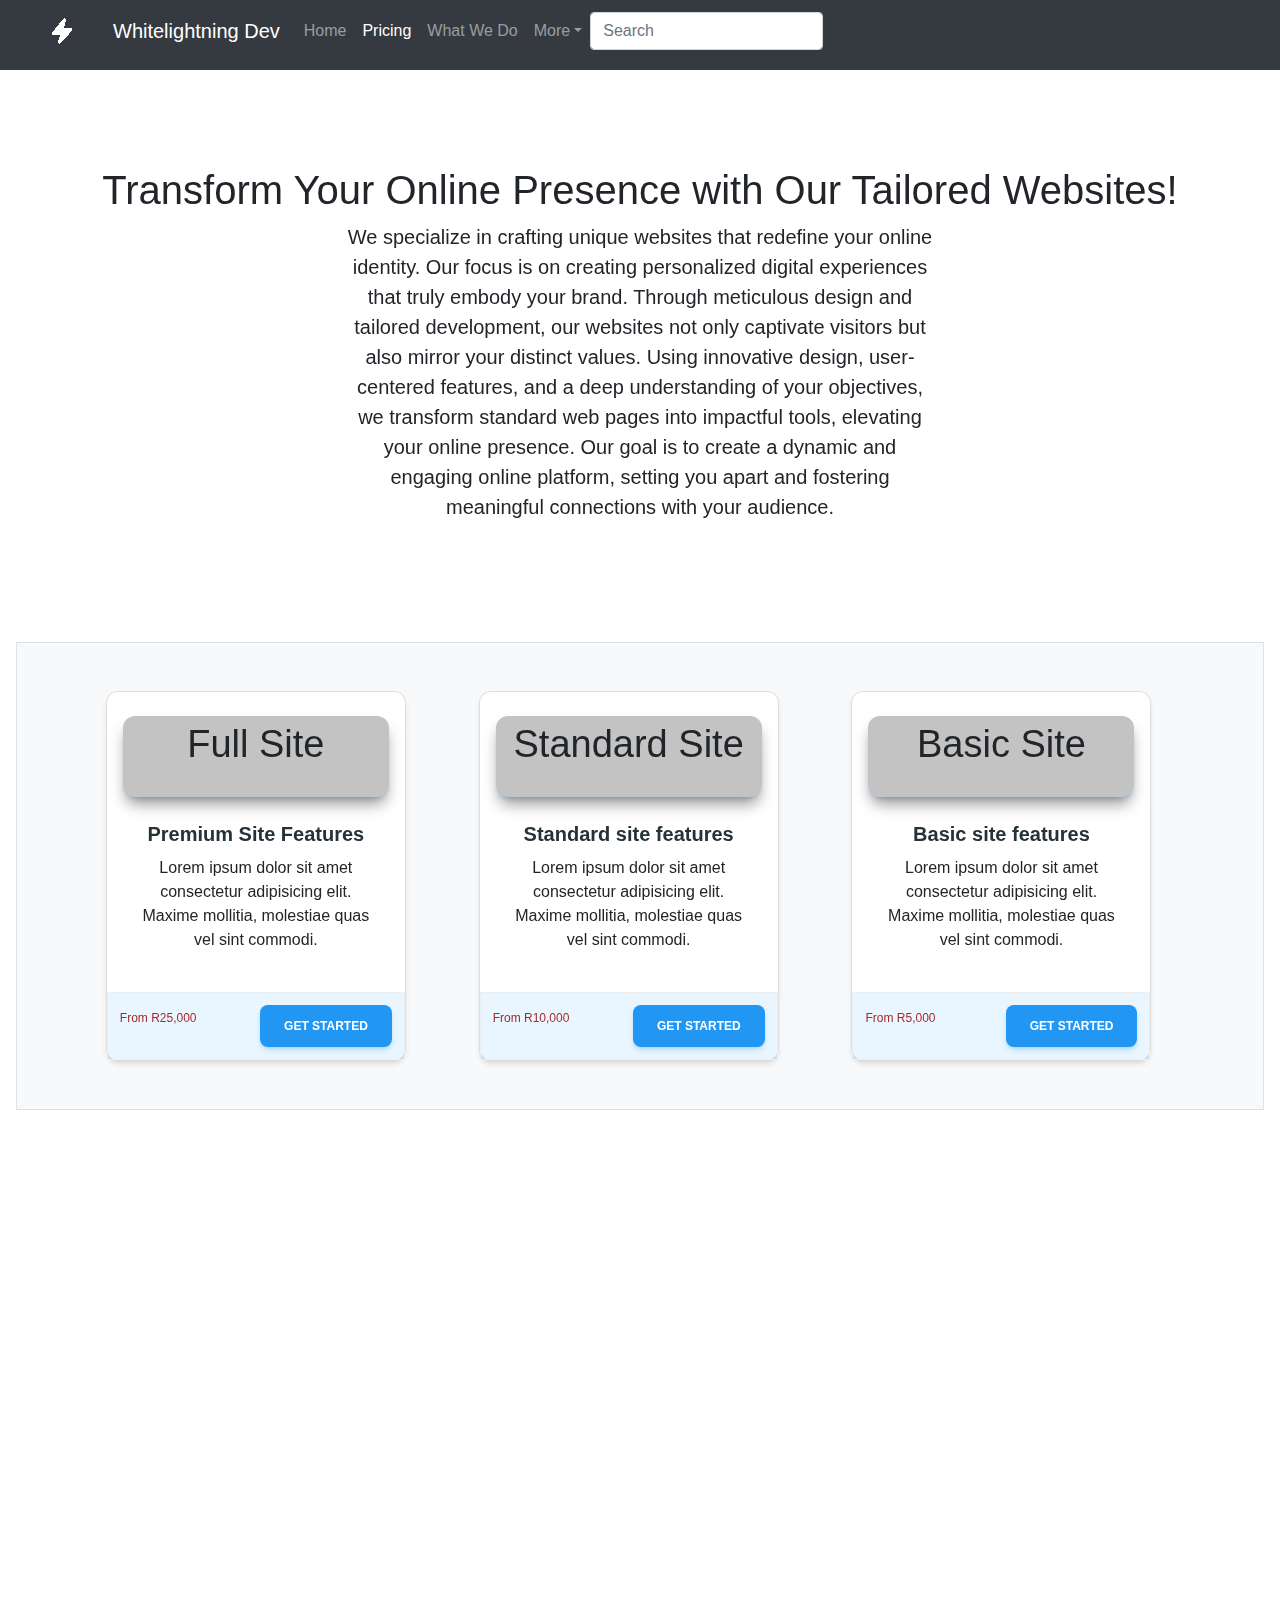
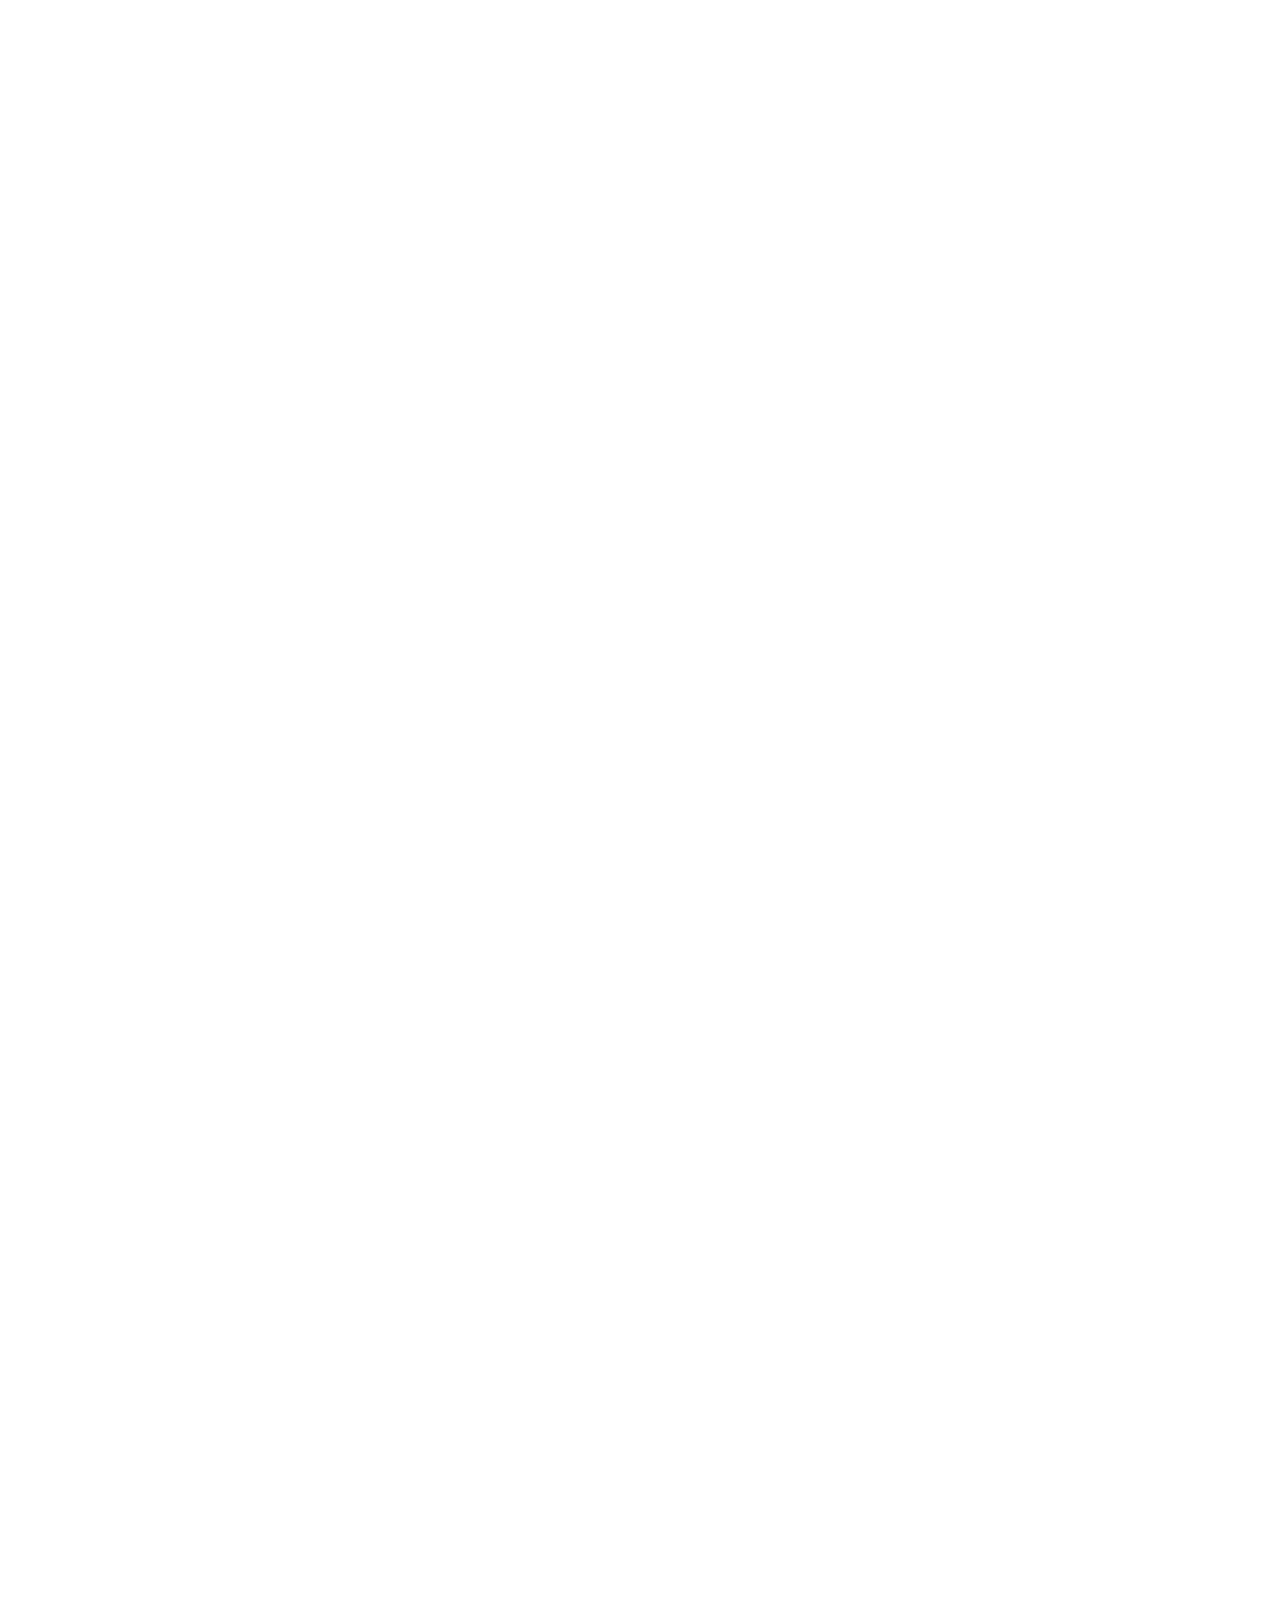
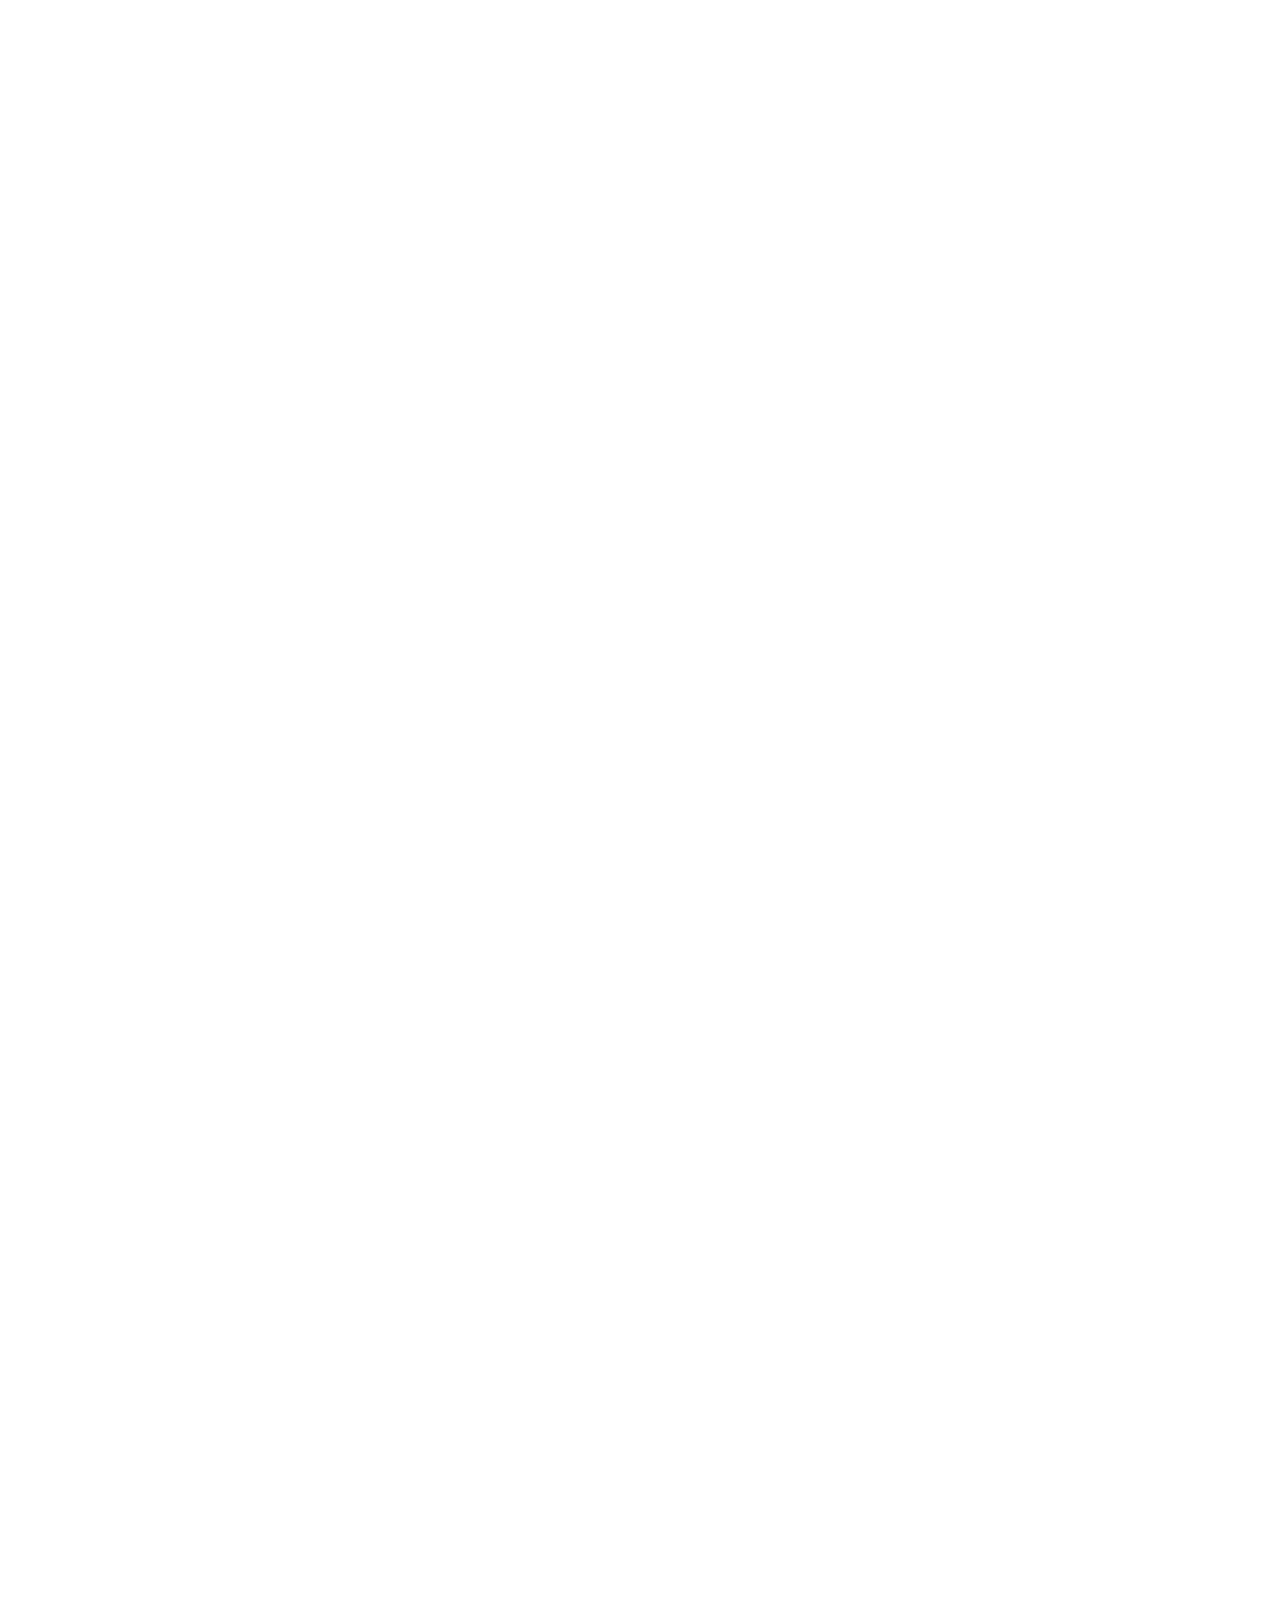
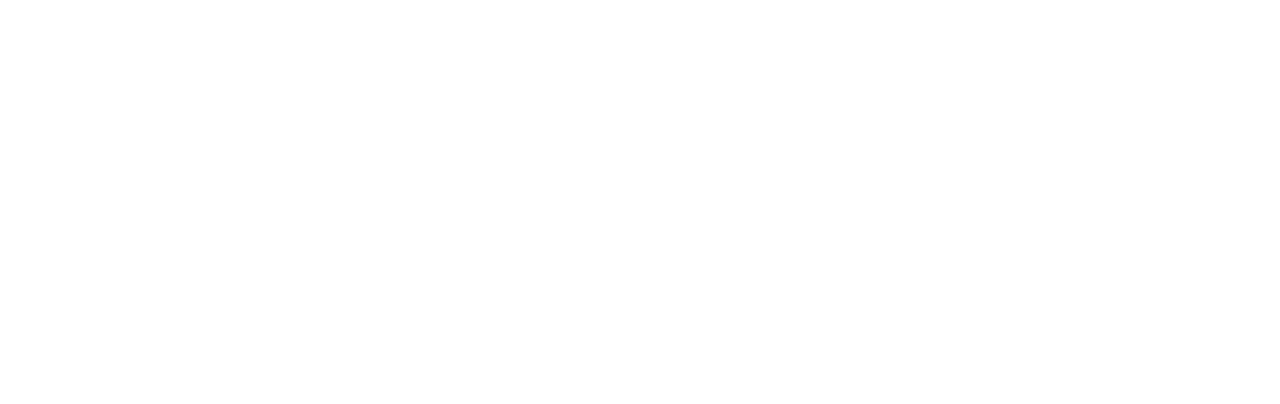
==== commit 78acc400: "add bootstrap styles to the features" ====
--- a/prices.html
+++ b/prices.html
@@ -114,11 +114,11 @@
 </div>
   </div>
   <!-- Feature components -->
-  <div data-aos="fade-left" >
+  <div data-aos="fade-left"   class="content row p-3 pb-4 mt-5 pe-lg-0 pt-lg-5 m-3 pb-5 bg-light align-items-center rounded-5 border  shadow-lg" >
     <premium-feature-component ></premium-feature-component>
   </div>
   
-  <div data-aos="fade-left">
+  <div data-aos="fade-left"  class="content row p-3 pb-4 mt-5 pe-lg-0 pt-lg-5 m-3 pb-5 bg-light align-items-center rounded-5 border  shadow-lg">
     <standard-feature-component></standard-feature-component>
   </div>
 
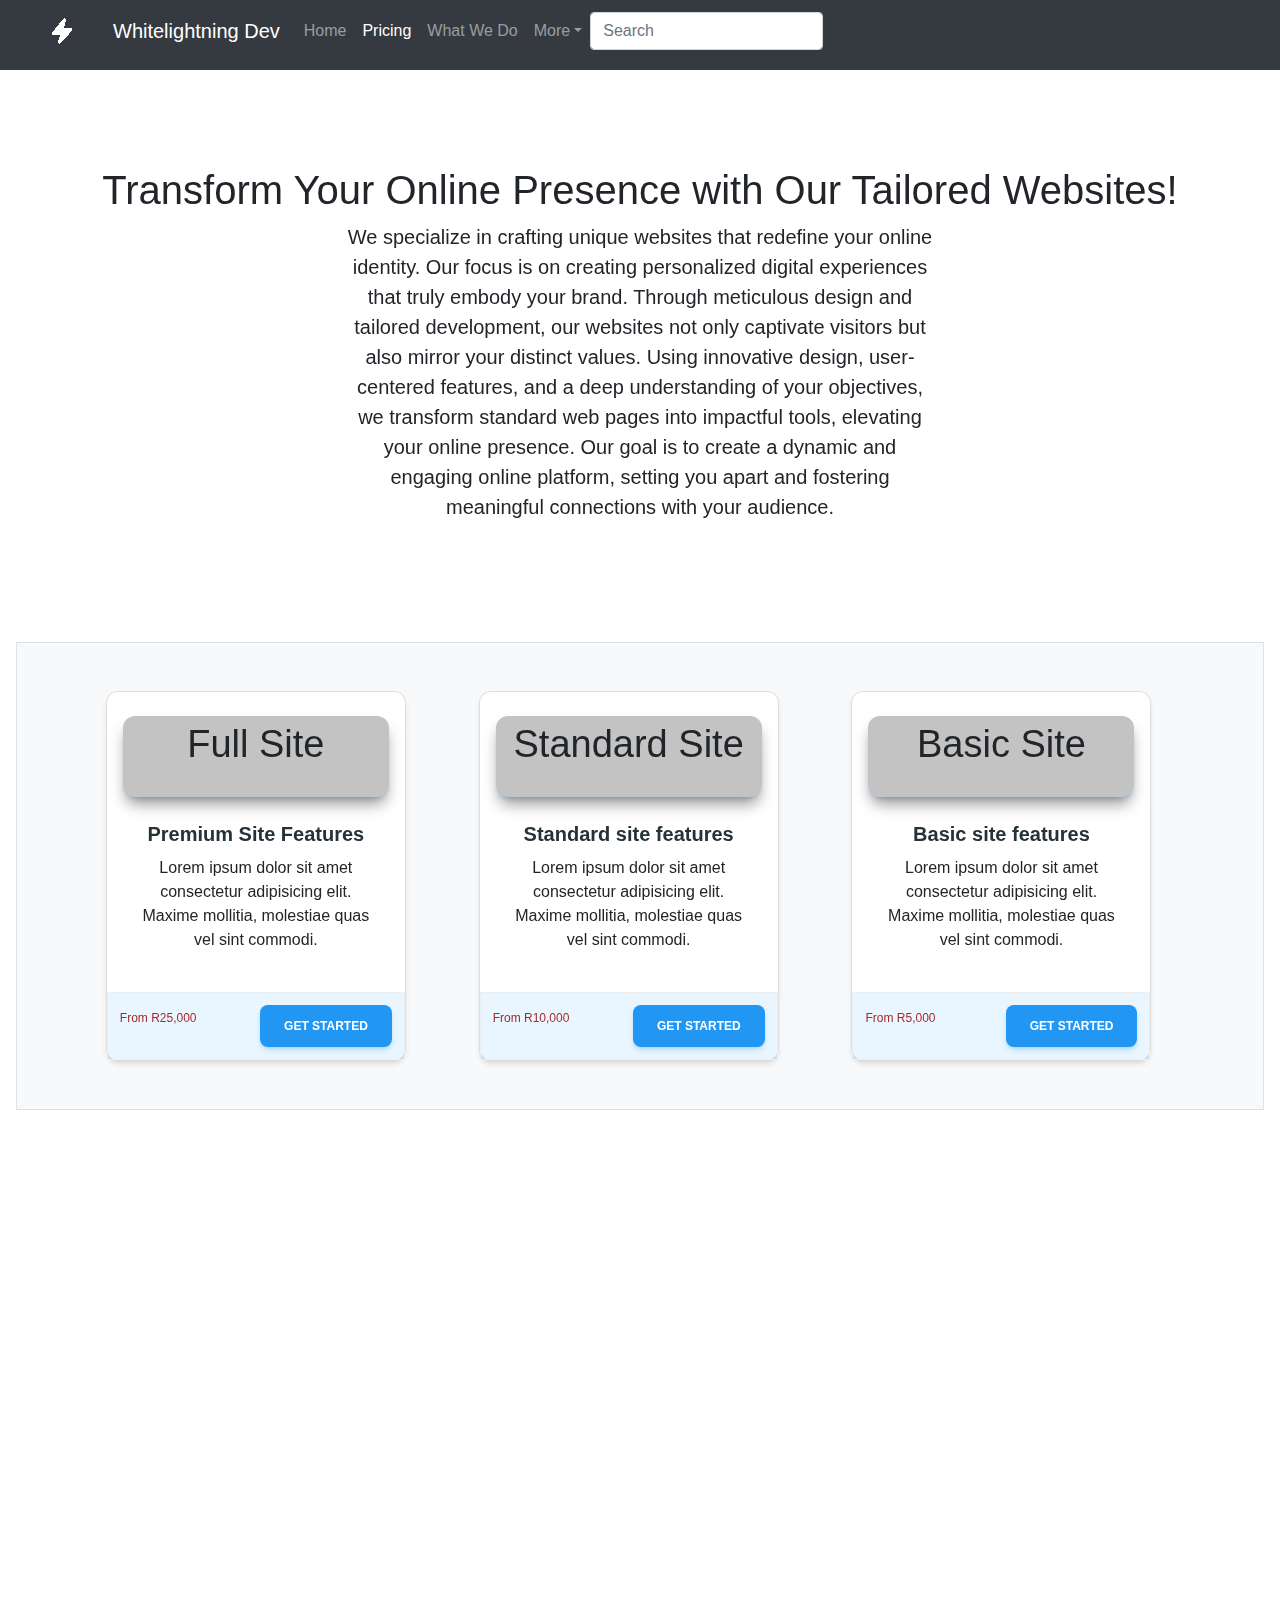
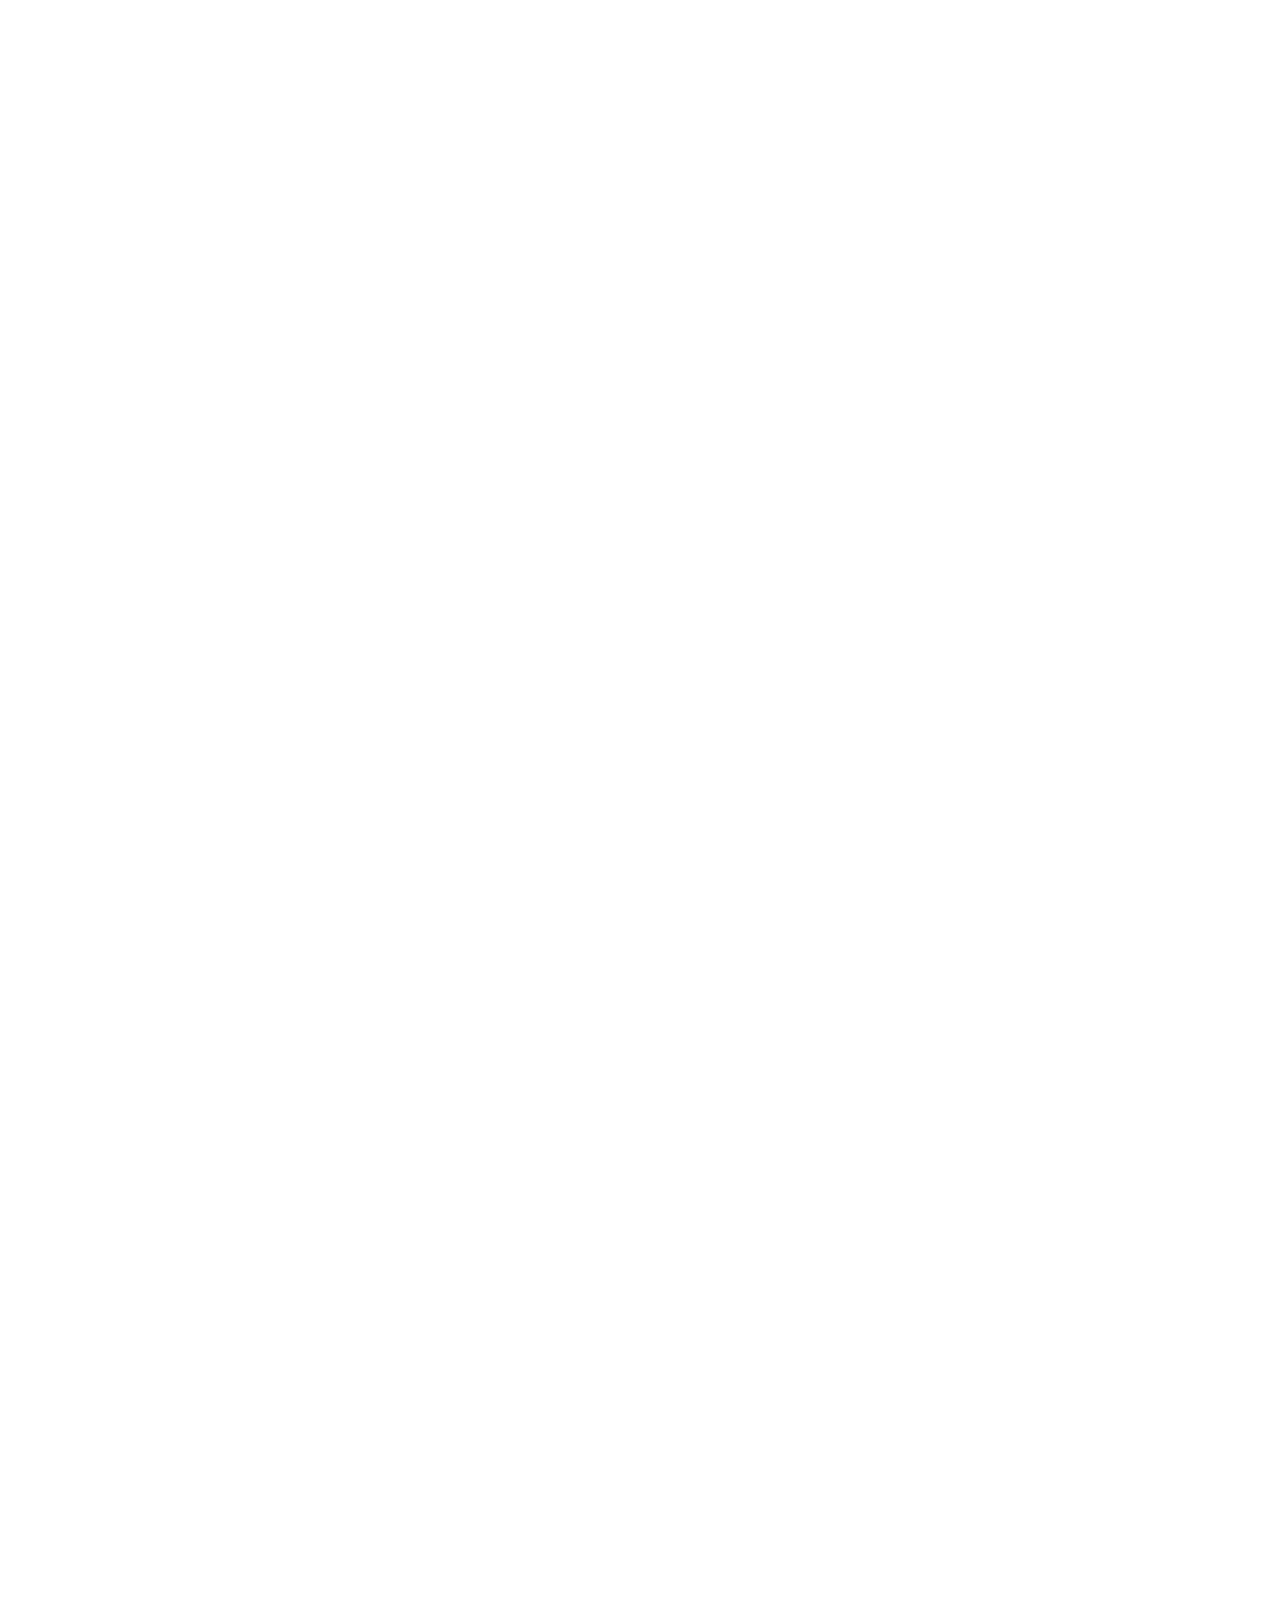
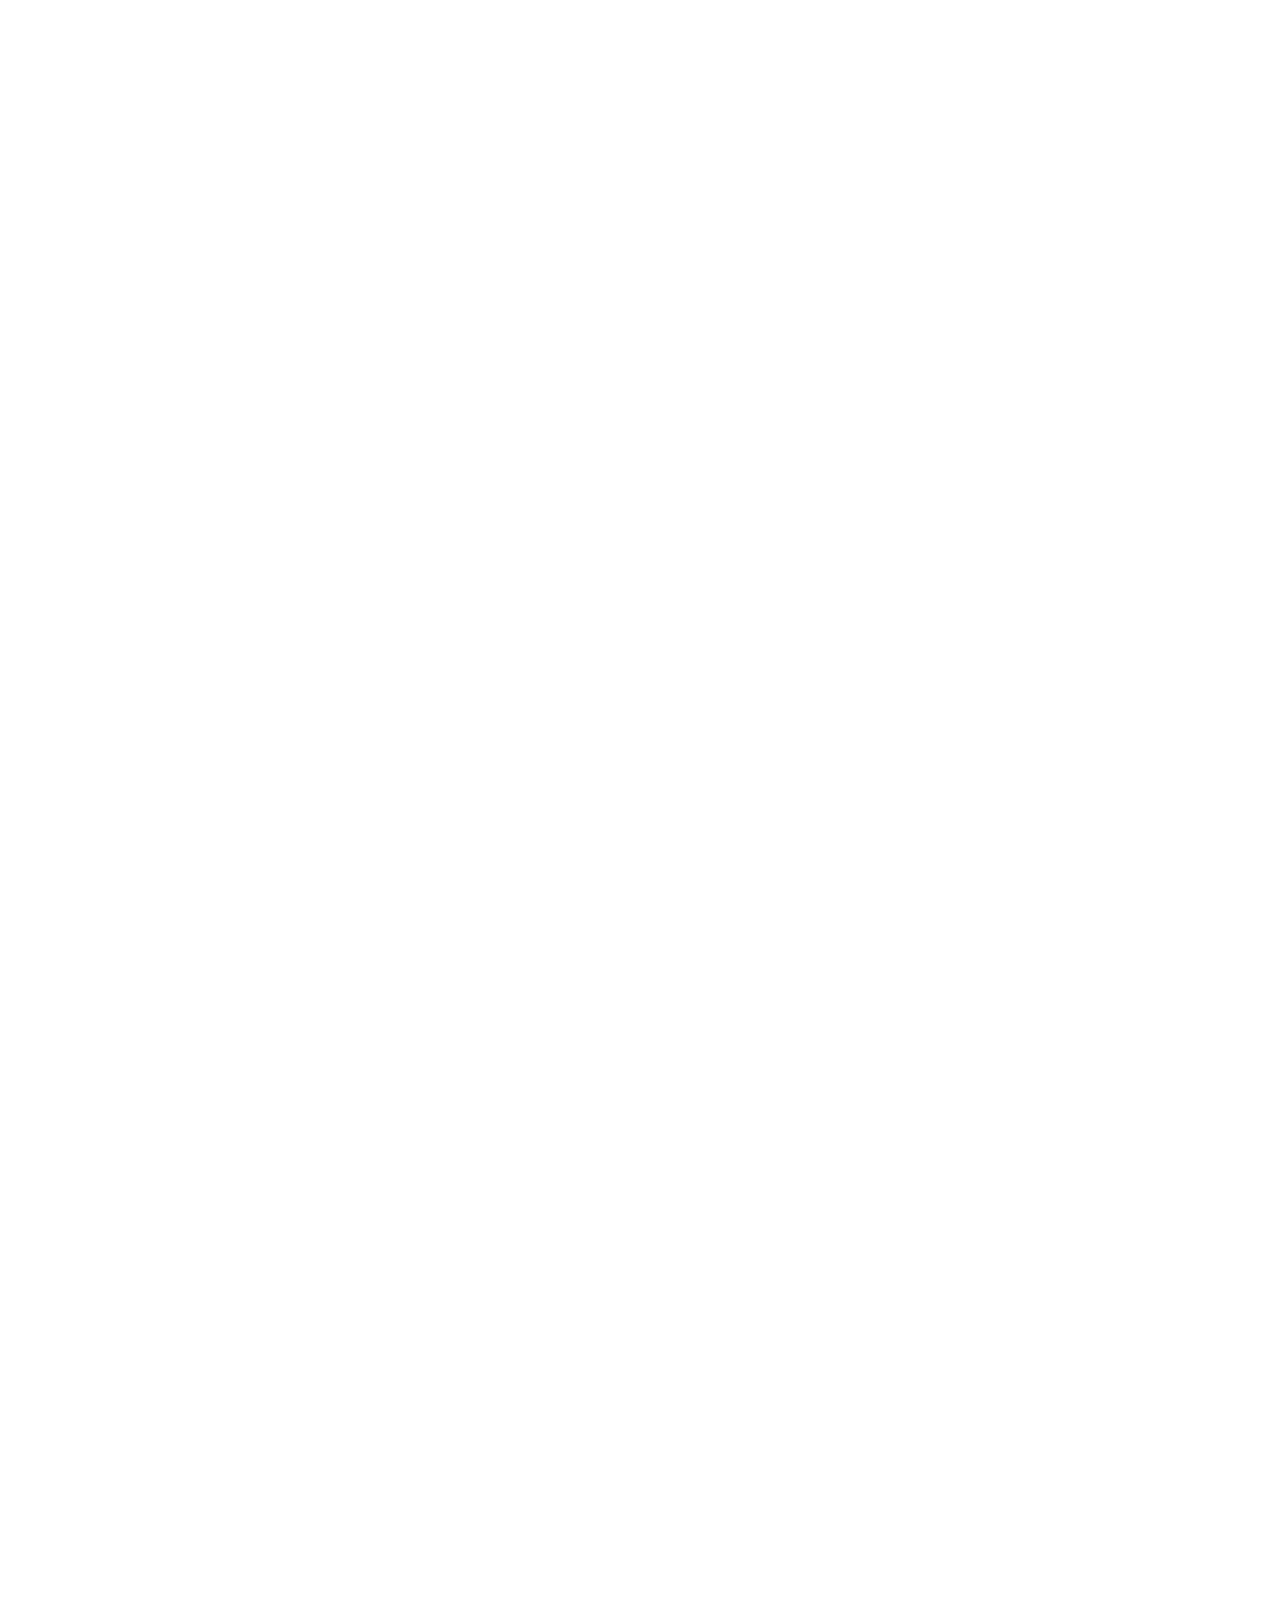
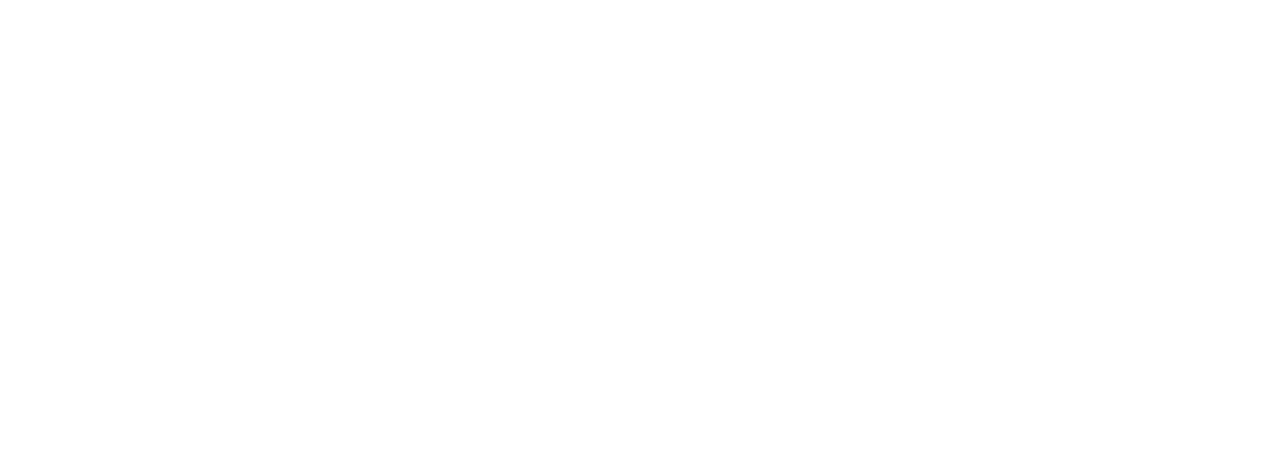
==== commit 667bd51e: "added some changes to page" ====
--- a/prices.html
+++ b/prices.html
@@ -116,6 +116,7 @@
   <!-- Feature components -->
   <div data-aos="fade-left"   class="content row p-3 pb-4 mt-5 pe-lg-0 pt-lg-5 m-3 pb-5 bg-light align-items-center rounded-5 border  shadow-lg" >
     <premium-feature-component ></premium-feature-component>
+    
   </div>
   
   <div data-aos="fade-left"  class="content row p-3 pb-4 mt-5 pe-lg-0 pt-lg-5 m-3 pb-5 bg-light align-items-center rounded-5 border  shadow-lg">
--- a/scss/styles.css
+++ b/scss/styles.css
@@ -46,4 +46,68 @@
 
 br {
   margin-top: 100px;
+}
+
+/* Jet ski and more flip styles */
+.flip-container {
+  perspective: 1000px;
+  position: relative;
+  width: 100%; /* Adjust width as needed */
+  height: 500px; /* Adjust height as needed */
+  margin: 50px auto; /* Adjust margin as needed */
+}
+
+.flipper {
+  transition: 0.6s;
+  transform-style: preserve-3d;
+  position: relative;
+  width: 100%;
+  height: 100%;
+}
+
+.front,
+.back {
+  backface-visibility: hidden;
+  position: absolute;
+  top: 0;
+  left: 0;
+  width: 100%;
+  height: 100%;
+  display: flex;
+  flex-direction: column;
+  justify-content: center;
+  align-items: center;
+  padding: 60px;
+  padding-bottom: 50px;
+  box-sizing: border-box;
+}
+
+.front {
+  z-index: 2;
+  /* Additional front side styles */
+}
+
+.back {
+  transform: rotateY(180deg);
+  background-color: #f0f0f0;
+  display: flex;
+  justify-content: center;
+  align-items: center;
+  flex-wrap: wrap;
+  margin: 5px;
+  text-align: center;
+  /* Change background color or style as desired */
+  /* Additional back side styles */
+}
+
+.back img {
+  margin: 5px; /* Adjust the margin for spacing between images */
+}
+
+#container1 {
+  margin-bottom: 50px;
+}
+
+#container2 {
+  margin-top: 90px;
 }/*# sourceMappingURL=styles.css.map */